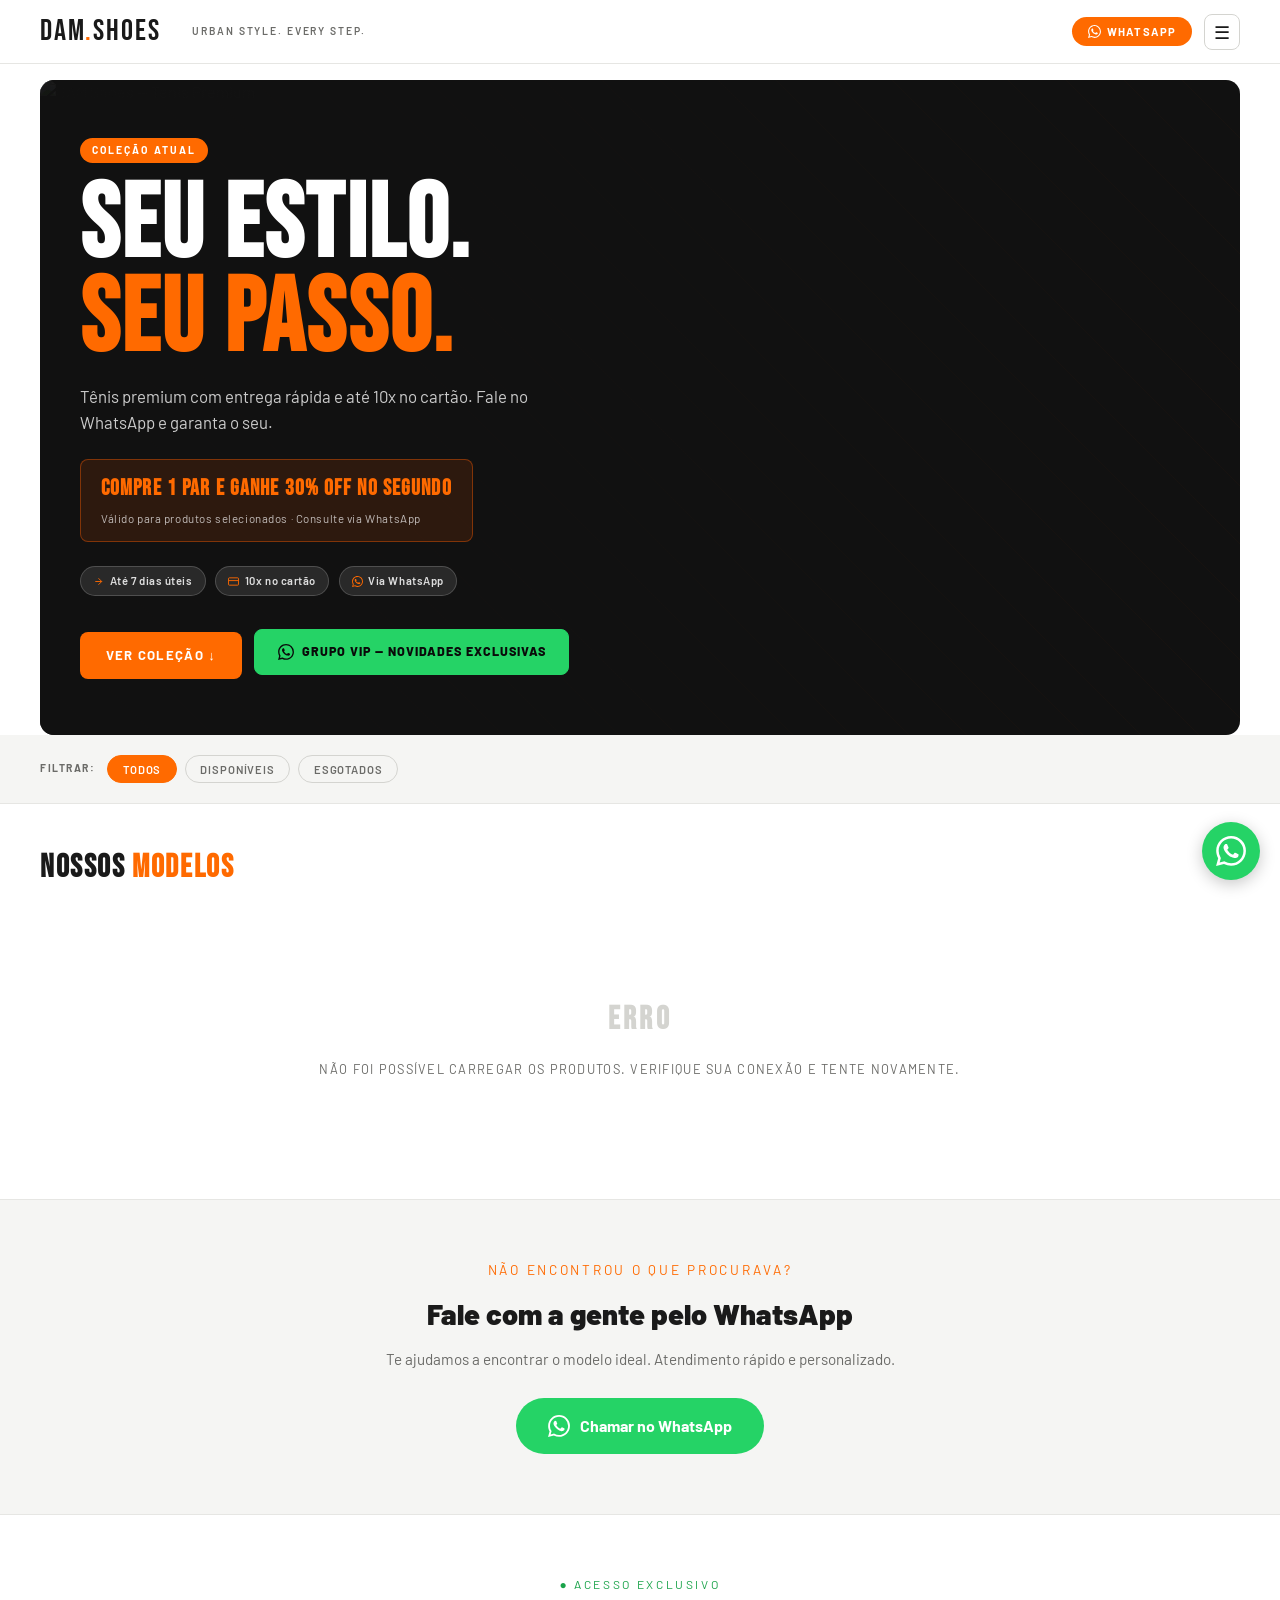
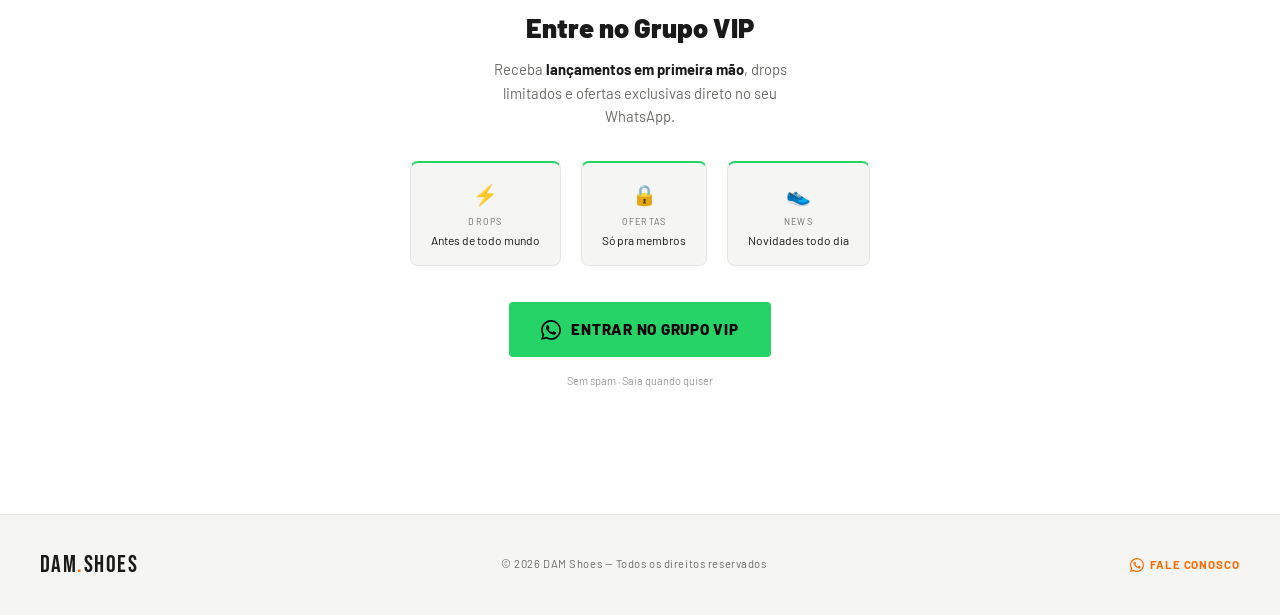
==== index.html @ bf889323 "Add files via upload" ====
<!DOCTYPE html>
<html lang="pt-BR">
<head>
  <meta charset="UTF-8" />
  <meta name="viewport" content="width=device-width, initial-scale=1.0" />
  <title>DAM Shoes — Urban Style. Every Step.</title>
  <meta name="description" content="DAM Shoes — Catálogo de tênis premium e casual. Urban Style. Every Step." />
  <meta property="og:type"         content="website" />
  <meta property="og:site_name"    content="DAM Shoes" />
  <meta property="og:title"        content="DAM Shoes — Urban Style. Every Step." />
  <meta property="og:description"  content="Tênis premium e casual. Compre pelo WhatsApp. Até 10x no cartão. Entrega em até 7 dias úteis." />
  <meta property="og:image"        content="https://bblnkvvygaofgqmpdbvf.supabase.co/storage/v1/object/public/dam-shoes-assets/og-cover.png" />
  <meta property="og:image:width"  content="1200" />
  <meta property="og:image:height" content="630" />
  <meta property="og:url"          content="https://dam-shoes.netlify.app" />
  <meta name="twitter:card"        content="summary_large_image" />
  <meta name="twitter:title"       content="DAM Shoes — Urban Style. Every Step." />
  <meta name="twitter:description" content="Tênis premium e casual. Compre pelo WhatsApp." />
  <meta name="twitter:image"       content="https://bblnkvvygaofgqmpdbvf.supabase.co/storage/v1/object/public/dam-shoes-assets/og-cover.png" />
  <link rel="icon" type="image/png" href="favicon.png" />
  <link rel="preconnect" href="https://fonts.googleapis.com" />
  <link rel="preconnect" href="https://fonts.gstatic.com" crossorigin />
  <link href="https://fonts.googleapis.com/css2?family=Bebas+Neue&family=Barlow:wght@400;500;600;700&display=swap" rel="stylesheet" />
  <script src="https://cdn.jsdelivr.net/npm/@supabase/supabase-js@2"></script>
  <link rel="stylesheet" href="style.css" />
  <link rel="stylesheet" href="destaques.css" />
</head>
<body>

<header id="header">
  <div class="logo">DAM<span class="dot">.</span>SHOES</div>
  <span class="header-tagline">Urban Style. Every Step.</span>
  <div class="header-actions">
    <button id="btn-wa-header" class="btn-whatsapp-header" aria-label="Falar no WhatsApp">
      <svg viewBox="0 0 24 24" fill="currentColor" aria-hidden="true"><path d="M17.472 14.382c-.297-.149-1.758-.867-2.03-.967-.273-.099-.471-.148-.67.15-.197.297-.767.966-.94 1.164-.173.199-.347.223-.644.075-.297-.15-1.255-.463-2.39-1.475-.883-.788-1.48-1.761-1.653-2.059-.173-.297-.018-.458.13-.606.134-.133.298-.347.446-.52.149-.174.198-.298.298-.497.099-.198.05-.371-.025-.52-.075-.149-.669-1.612-.916-2.207-.242-.579-.487-.5-.669-.51-.173-.008-.371-.01-.57-.01-.198 0-.52.074-.792.372-.272.297-1.04 1.016-1.04 2.479 0 1.462 1.065 2.875 1.213 3.074.149.198 2.096 3.2 5.077 4.487.709.306 1.262.489 1.694.625.712.227 1.36.195 1.871.118.571-.085 1.758-.719 2.006-1.413.248-.694.248-1.289.173-1.413-.074-.124-.272-.198-.57-.347m-5.421 7.403h-.004a9.87 9.87 0 01-5.031-1.378l-.361-.214-3.741.982.998-3.648-.235-.374a9.86 9.86 0 01-1.51-5.26c.001-5.45 4.436-9.884 9.888-9.884 2.64 0 5.122 1.03 6.988 2.898a9.825 9.825 0 012.893 6.994c-.003 5.45-4.437 9.884-9.885 9.884m8.413-18.297A11.815 11.815 0 0012.05 0C5.495 0 .16 5.335.157 11.892c0 2.096.547 4.142 1.588 5.945L.057 24l6.305-1.654a11.882 11.882 0 005.683 1.448h.005c6.554 0 11.89-5.335 11.893-11.893a11.821 11.821 0 00-3.48-8.413z"/></svg>
      WhatsApp
    </button>
    <button id="btn-menu" class="btn-menu-header" aria-label="Abrir menu">&#9776;</button>
  </div>
</header>

<section id="hero">
  <div class="hero-pattern"></div>
  <img class="hero-img" src="https://images.unsplash.com/photo-1600269452121-4f2416e55c28?w=1400&q=80" alt="DAM Shoes — Tênis Premium" loading="eager" />
  <div class="hero-bg"></div>
  <div class="hero-content">
    <span class="hero-badge">Coleção Atual</span>
    <h1 class="hero-title" id="hero-title">Seu estilo.<br><span class="highlight">Seu passo.</span></h1>
    <p class="hero-subtitle" id="hero-subtitle">Tênis premium com entrega rápida e até 10x no cartão. Fale no WhatsApp e garanta o seu.</p>
    <div class="hero-promo"><strong>COMPRE 1 PAR E GANHE 30% OFF NO SEGUNDO</strong><span>Válido para produtos selecionados · Consulte via WhatsApp</span></div>
    <div class="hero-benefits">
      <span class="benefit-chip"><svg viewBox="0 0 24 24" fill="none" stroke="currentColor" stroke-width="2" aria-hidden="true"><path d="M5 12h14M12 5l7 7-7 7"/></svg>Até 7 dias úteis</span>
      <span class="benefit-chip"><svg viewBox="0 0 24 24" fill="none" stroke="currentColor" stroke-width="2" aria-hidden="true"><rect x="1" y="4" width="22" height="16" rx="2"/><line x1="1" y1="10" x2="23" y2="10"/></svg>10x no cartão</span>
      <span class="benefit-chip"><svg viewBox="0 0 24 24" fill="currentColor" aria-hidden="true"><path d="M17.472 14.382c-.297-.149-1.758-.867-2.03-.967-.273-.099-.471-.148-.67.15-.197.297-.767.966-.94 1.164-.173.199-.347.223-.644.075-.297-.15-1.255-.463-2.39-1.475-.883-.788-1.48-1.761-1.653-2.059-.173-.297-.018-.458.13-.606.134-.133.298-.347.446-.52.149-.174.198-.298.298-.497.099-.198.05-.371-.025-.52-.075-.149-.669-1.612-.916-2.207-.242-.579-.487-.5-.669-.51-.173-.008-.371-.01-.57-.01-.198 0-.52.074-.792.372-.272.297-1.04 1.016-1.04 2.479 0 1.462 1.065 2.875 1.213 3.074.149.198 2.096 3.2 5.077 4.487.709.306 1.262.489 1.694.625.712.227 1.36.195 1.871.118.571-.085 1.758-.719 2.006-1.413.248-.694.248-1.289.173-1.413-.074-.124-.272-.198-.57-.347m-5.421 7.403h-.004a9.87 9.87 0 01-5.031-1.378l-.361-.214-3.741.982.998-3.648-.235-.374a9.86 9.86 0 01-1.51-5.26c.001-5.45 4.436-9.884 9.888-9.884 2.64 0 5.122 1.03 6.988 2.898a9.825 9.825 0 012.893 6.994c-.003 5.45-4.437 9.884-9.885 9.884m8.413-18.297A11.815 11.815 0 0012.05 0C5.495 0 .16 5.335.157 11.892c0 2.096.547 4.142 1.588 5.945L.057 24l6.305-1.654a11.882 11.882 0 005.683 1.448h.005c6.554 0 11.89-5.335 11.893-11.893a11.821 11.821 0 00-3.48-8.413z"/></svg>Via WhatsApp</span>
    </div>
    <a href="#catalog" class="hero-cta-main">Ver coleção ↓</a>
    <a href="https://chat.whatsapp.com/LXa5amw4R86Fpl6nfwL37J?mode=gi_t" target="_blank" rel="noopener" class="hero-cta-vip">
      <svg width="16" height="16" viewBox="0 0 24 24" fill="currentColor" aria-hidden="true"><path d="M17.472 14.382c-.297-.149-1.758-.867-2.03-.967-.273-.099-.471-.148-.67.15-.197.297-.767.966-.94 1.164-.173.199-.347.223-.644.075-.297-.15-1.255-.463-2.39-1.475-.883-.788-1.48-1.761-1.653-2.059-.173-.297-.018-.458.13-.606.134-.133.298-.347.446-.52.149-.174.198-.298.298-.497.099-.198.05-.371-.025-.52-.075-.149-.669-1.612-.916-2.207-.242-.579-.487-.5-.669-.51-.173-.008-.371-.01-.57-.01-.198 0-.52.074-.792.372-.272.297-1.04 1.016-1.04 2.479 0 1.462 1.065 2.875 1.213 3.074.149.198 2.096 3.2 5.077 4.487.709.306 1.262.489 1.694.625.712.227 1.36.195 1.871.118.571-.085 1.758-.719 2.006-1.413.248-.694.248-1.289.173-1.413-.074-.124-.272-.198-.57-.347m-5.421 7.403h-.004a9.87 9.87 0 01-5.031-1.378l-.361-.214-3.741.982.998-3.648-.235-.374a9.86 9.86 0 01-1.51-5.26c.001-5.45 4.436-9.884 9.888-9.884 2.64 0 5.122 1.03 6.988 2.898a9.825 9.825 0 012.893 6.994c-.003 5.45-4.437 9.884-9.885 9.884m8.413-18.297A11.815 11.815 0 0012.05 0C5.495 0 .16 5.335.157 11.892c0 2.096.547 4.142 1.588 5.945L.057 24l6.305-1.654a11.882 11.882 0 005.683 1.448h.005c6.554 0 11.89-5.335 11.893-11.893a11.821 11.821 0 00-3.48-8.413z"/></svg>
      Grupo VIP — Novidades Exclusivas
    </a>
  </div>
</section>

<section id="destaques" style="display:none">
  <div class="destaques-head">
    <span class="destaques-eyebrow">● Selecionados da semana</span>
    <h2 class="destaques-title">Em <span>Destaque</span></h2>
  </div>
  <div class="destaques-track-wrap">
    <div class="destaques-track" id="destaques-track"></div>
  </div>
</section>

<div id="filters">
  <span class="filter-label">Filtrar:</span>
  <button class="filter-btn active" data-filter="all">Todos</button>
  <button class="filter-btn" data-filter="available">Disponíveis</button>
  <button class="filter-btn" data-filter="esgotado">Esgotados</button>
</div>

<section id="catalog">
  <div class="section-header">
    <h2 class="section-title">Nossos <span>Modelos</span></h2>
    <span id="products-count"></span>
  </div>
  <div id="products-grid"></div>
</section>

<section style="background:#f5f5f3;padding:60px 20px;text-align:center;border-top:1px solid #e6e6e3;">
  <p style="font-size:.85rem;letter-spacing:.2em;text-transform:uppercase;color:#FF6A00;margin-bottom:12px;">NÃO ENCONTROU O QUE PROCURAVA?</p>
  <h2 style="font-size:1.8rem;font-weight:900;color:#1a1a1a;margin-bottom:12px;">Fale com a gente pelo WhatsApp</h2>
  <p style="font-size:.95rem;color:#6b6b68;margin-bottom:28px;">Te ajudamos a encontrar o modelo ideal. Atendimento rápido e personalizado.</p>
  <a href="https://wa.me/5584994746936?text=Ol%C3%A1!%20N%C3%A3o%20encontrei%20o%20modelo%20que%20procurava%20no%20site.%20Pode%20me%20ajudar%3F" target="_blank" rel="noopener" style="display:inline-flex;align-items:center;gap:10px;background:#25D366;color:#fff;font-weight:700;font-size:1rem;padding:16px 32px;border-radius:50px;text-decoration:none;">
    <svg width="22" height="22" viewBox="0 0 24 24" fill="currentColor" aria-hidden="true"><path d="M17.472 14.382c-.297-.149-1.758-.867-2.03-.967-.273-.099-.471-.148-.67.15-.197.297-.767.966-.94 1.164-.173.199-.347.223-.644.075-.297-.15-1.255-.463-2.39-1.475-.883-.788-1.48-1.761-1.653-2.059-.173-.297-.018-.458.13-.606.134-.133.298-.347.446-.52.149-.174.198-.298.298-.497.099-.198.05-.371-.025-.52-.075-.149-.669-1.612-.916-2.207-.242-.579-.487-.5-.669-.51-.173-.008-.371-.01-.57-.01-.198 0-.52.074-.792.372-.272.297-1.04 1.016-1.04 2.479 0 1.462 1.065 2.875 1.213 3.074.149.198 2.096 3.2 5.077 4.487.709.306 1.262.489 1.694.625.712.227 1.36.195 1.871.118.571-.085 1.758-.719 2.006-1.413.248-.694.248-1.289.173-1.413-.074-.124-.272-.198-.57-.347m-5.421 7.403h-.004a9.87 9.87 0 01-5.031-1.378l-.361-.214-3.741.982.998-3.648-.235-.374a9.86 9.86 0 01-1.51-5.26c.001-5.45 4.436-9.884 9.888-9.884 2.64 0 5.122 1.03 6.988 2.898a9.825 9.825 0 012.893 6.994c-.003 5.45-4.437 9.884-9.885 9.884m8.413-18.297A11.815 11.815 0 0012.05 0C5.495 0 .16 5.335.157 11.892c0 2.096.547 4.142 1.588 5.945L.057 24l6.305-1.654a11.882 11.882 0 005.683 1.448h.005c6.554 0 11.89-5.335 11.893-11.893a11.821 11.821 0 00-3.48-8.413z"/></svg>
    Chamar no WhatsApp
  </a>
</section>

<section style="background:#fff;padding:60px 20px;text-align:center;border-top:1px solid #e6e6e3;">
  <p style="font-size:.75rem;letter-spacing:.22em;text-transform:uppercase;color:#1aa34a;margin-bottom:14px;">● ACESSO EXCLUSIVO</p>
  <h2 style="font-size:1.7rem;font-weight:900;color:#1a1a1a;margin-bottom:10px;">Entre no Grupo VIP</h2>
  <p style="font-size:.92rem;color:#6b6b68;margin-bottom:32px;max-width:340px;margin-left:auto;margin-right:auto;line-height:1.6;">Receba <strong style="color:#1a1a1a;">lançamentos em primeira mão</strong>, drops limitados e ofertas exclusivas direto no seu WhatsApp.</p>
  <div style="display:flex;justify-content:center;gap:20px;flex-wrap:wrap;margin-bottom:36px;">
    <div style="background:#f5f5f3;border:1px solid #e6e6e3;padding:16px 20px;min-width:110px;border-top:2px solid #25D366;border-radius:8px;"><div style="font-size:20px;margin-bottom:6px;">⚡</div><div style="font-size:9px;letter-spacing:.14em;text-transform:uppercase;color:#6b6b68;margin-bottom:3px;">Drops</div><div style="font-size:12px;color:#1a1a1a;">Antes de todo mundo</div></div>
    <div style="background:#f5f5f3;border:1px solid #e6e6e3;padding:16px 20px;min-width:110px;border-top:2px solid #25D366;border-radius:8px;"><div style="font-size:20px;margin-bottom:6px;">🔒</div><div style="font-size:9px;letter-spacing:.14em;text-transform:uppercase;color:#6b6b68;margin-bottom:3px;">Ofertas</div><div style="font-size:12px;color:#1a1a1a;">Só pra membros</div></div>
    <div style="background:#f5f5f3;border:1px solid #e6e6e3;padding:16px 20px;min-width:110px;border-top:2px solid #25D366;border-radius:8px;"><div style="font-size:20px;margin-bottom:6px;">👟</div><div style="font-size:9px;letter-spacing:.14em;text-transform:uppercase;color:#6b6b68;margin-bottom:3px;">News</div><div style="font-size:12px;color:#1a1a1a;">Novidades todo dia</div></div>
  </div>
  <a href="https://chat.whatsapp.com/LXa5amw4R86Fpl6nfwL37J?mode=gi_t" target="_blank" rel="noopener" style="display:inline-flex;align-items:center;gap:10px;background:#25D366;color:#000;font-weight:800;font-size:.95rem;padding:16px 32px;border-radius:4px;text-decoration:none;letter-spacing:.05em;text-transform:uppercase;">
    <svg width="20" height="20" viewBox="0 0 24 24" fill="currentColor" aria-hidden="true"><path d="M17.472 14.382c-.297-.149-1.758-.867-2.03-.967-.273-.099-.471-.148-.67.15-.197.297-.767.966-.94 1.164-.173.199-.347.223-.644.075-.297-.15-1.255-.463-2.39-1.475-.883-.788-1.48-1.761-1.653-2.059-.173-.297-.018-.458.13-.606.134-.133.298-.347.446-.52.149-.174.198-.298.298-.497.099-.198.05-.371-.025-.52-.075-.149-.669-1.612-.916-2.207-.242-.579-.487-.5-.669-.51-.173-.008-.371-.01-.57-.01-.198 0-.52.074-.792.372-.272.297-1.04 1.016-1.04 2.479 0 1.462 1.065 2.875 1.213 3.074.149.198 2.096 3.2 5.077 4.487.709.306 1.262.489 1.694.625.712.227 1.36.195 1.871.118.571-.085 1.758-.719 2.006-1.413.248-.694.248-1.289.173-1.413-.074-.124-.272-.198-.57-.347m-5.421 7.403h-.004a9.87 9.87 0 01-5.031-1.378l-.361-.214-3.741.982.998-3.648-.235-.374a9.86 9.86 0 01-1.51-5.26c.001-5.45 4.436-9.884 9.888-9.884 2.64 0 5.122 1.03 6.988 2.898a9.825 9.825 0 012.893 6.994c-.003 5.45-4.437 9.884-9.885 9.884m8.413-18.297A11.815 11.815 0 0012.05 0C5.495 0 .16 5.335.157 11.892c0 2.096.547 4.142 1.588 5.945L.057 24l6.305-1.654a11.882 11.882 0 005.683 1.448h.005c6.554 0 11.89-5.335 11.893-11.893a11.821 11.821 0 00-3.48-8.413z"/></svg>
    Entrar no Grupo VIP
  </a>
  <p style="margin-top:16px;font-size:11px;color:#9b9b98;">Sem spam · Saia quando quiser</p>
</section>

<footer id="footer">
  <div class="footer-inner">
    <div class="footer-logo">DAM<span class="dot">.</span>SHOES</div>
    <p class="footer-copy">© <span id="footer-year"></span> DAM Shoes — Todos os direitos reservados</p>
    <a class="footer-wa" href="https://wa.me/5584994746936" target="_blank" rel="noopener">
      <svg viewBox="0 0 24 24" fill="currentColor" width="14" height="14" aria-hidden="true"><path d="M17.472 14.382c-.297-.149-1.758-.867-2.03-.967-.273-.099-.471-.148-.67.15-.197.297-.767.966-.94 1.164-.173.199-.347.223-.644.075-.297-.15-1.255-.463-2.39-1.475-.883-.788-1.48-1.761-1.653-2.059-.173-.297-.018-.458.13-.606.134-.133.298-.347.446-.52.149-.174.198-.298.298-.497.099-.198.05-.371-.025-.52-.075-.149-.669-1.612-.916-2.207-.242-.579-.487-.5-.669-.51-.173-.008-.371-.01-.57-.01-.198 0-.52.074-.792.372-.272.297-1.04 1.016-1.04 2.479 0 1.462 1.065 2.875 1.213 3.074.149.198 2.096 3.2 5.077 4.487.709.306 1.262.489 1.694.625.712.227 1.36.195 1.871.118.571-.085 1.758-.719 2.006-1.413.248-.694.248-1.289.173-1.413-.074-.124-.272-.198-.57-.347m-5.421 7.403h-.004a9.87 9.87 0 01-5.031-1.378l-.361-.214-3.741.982.998-3.648-.235-.374a9.86 9.86 0 01-1.51-5.26c.001-5.45 4.436-9.884 9.888-9.884 2.64 0 5.122 1.03 6.988 2.898a9.825 9.825 0 012.893 6.994c-.003 5.45-4.437 9.884-9.885 9.884m8.413-18.297A11.815 11.815 0 0012.05 0C5.495 0 .16 5.335.157 11.892c0 2.096.547 4.142 1.588 5.945L.057 24l6.305-1.654a11.882 11.882 0 005.683 1.448h.005c6.554 0 11.89-5.335 11.893-11.893a11.821 11.821 0 00-3.48-8.413z"/></svg>
      Fale conosco
    </a>
  </div>
</footer>

<a id="wa-float" href="https://wa.me/5584994746936?text=Ol%C3%A1!%20Vi%20o%20site%20da%20DAM%20Shoes%20e%20quero%20saber%20mais." target="_blank" rel="noopener" aria-label="Falar no WhatsApp">
  <svg viewBox="0 0 24 24" fill="currentColor" aria-hidden="true"><path d="M17.472 14.382c-.297-.149-1.758-.867-2.03-.967-.273-.099-.471-.148-.67.15-.197.297-.767.966-.94 1.164-.173.199-.347.223-.644.075-.297-.15-1.255-.463-2.39-1.475-.883-.788-1.48-1.761-1.653-2.059-.173-.297-.018-.458.13-.606.134-.133.298-.347.446-.52.149-.174.198-.298.298-.497.099-.198.05-.371-.025-.52-.075-.149-.669-1.612-.916-2.207-.242-.579-.487-.5-.669-.51-.173-.008-.371-.01-.57-.01-.198 0-.52.074-.792.372-.272.297-1.04 1.016-1.04 2.479 0 1.462 1.065 2.875 1.213 3.074.149.198 2.096 3.2 5.077 4.487.709.306 1.262.489 1.694.625.712.227 1.36.195 1.871.118.571-.085 1.758-.719 2.006-1.413.248-.694.248-1.289.173-1.413-.074-.124-.272-.198-.57-.347m-5.421 7.403h-.004a9.87 9.87 0 01-5.031-1.378l-.361-.214-3.741.982.998-3.648-.235-.374a9.86 9.86 0 01-1.51-5.26c.001-5.45 4.436-9.884 9.888-9.884 2.64 0 5.122 1.03 6.988 2.898a9.825 9.825 0 012.893 6.994c-.003 5.45-4.437 9.884-9.885 9.884m8.413-18.297A11.815 11.815 0 0012.05 0C5.495 0 .16 5.335.157 11.892c0 2.096.547 4.142 1.588 5.945L.057 24l6.305-1.654a11.882 11.882 0 005.683 1.448h.005c6.554 0 11.89-5.335 11.893-11.893a11.821 11.821 0 00-3.48-8.413z"/></svg>
</a>

<div id="side-menu-overlay" class="side-overlay">
  <div id="side-menu" class="side-menu" role="dialog" aria-modal="true" aria-label="Menu de navegação">
    <div class="side-menu-header">
      <div class="logo">DAM<span class="dot">.</span>SHOES</div>
      <button id="close-side-menu" class="modal-close" aria-label="Fechar menu">✕</button>
    </div>
    <div class="side-section"><p class="side-section-label">Urban Style. Every Step.</p></div>
    <div class="side-divider"></div>
    <div class="side-section">
      <p class="side-section-title">Navegação</p>
      <a class="side-link" href="#hero" onclick="closeSideMenu()"><svg viewBox="0 0 24 24" fill="none" stroke="currentColor" stroke-width="2" aria-hidden="true"><path d="M3 9l9-7 9 7v11a2 2 0 01-2 2H5a2 2 0 01-2-2z"/></svg>Início</a>
      <a class="side-link" href="#catalog" onclick="closeSideMenu()"><svg viewBox="0 0 24 24" fill="none" stroke="currentColor" stroke-width="2" aria-hidden="true"><rect x="3" y="3" width="7" height="7"/><rect x="14" y="3" width="7" height="7"/><rect x="3" y="14" width="7" height="7"/><rect x="14" y="14" width="7" height="7"/></svg>Catálogo</a>
    </div>
    <div class="side-divider"></div>
    <div class="side-section">
      <p class="side-section-title">Filtrar por Marca</p>
      <div id="side-brands" class="side-brands"><button class="side-brand-btn active" data-filter="all" onclick="sideFilter('all',this)"><span class="side-brand-icon">👟</span> Todos</button></div>
    </div>
    <div class="side-divider"></div>
    <div class="side-section">
      <p class="side-section-title">Atendimento</p>
      <a class="side-link side-link-wa" href="https://wa.me/5584994746936" target="_blank" rel="noopener">
        <svg viewBox="0 0 24 24" fill="currentColor" aria-hidden="true"><path d="M17.472 14.382c-.297-.149-1.758-.867-2.03-.967-.273-.099-.471-.148-.67.15-.197.297-.767.966-.94 1.164-.173.199-.347.223-.644.075-.297-.15-1.255-.463-2.39-1.475-.883-.788-1.48-1.761-1.653-2.059-.173-.297-.018-.458.13-.606.134-.133.298-.347.446-.52.149-.174.198-.298.298-.497.099-.198.05-.371-.025-.52-.075-.149-.669-1.612-.916-2.207-.242-.579-.487-.5-.669-.51-.173-.008-.371-.01-.57-.01-.198 0-.52.074-.792.372-.272.297-1.04 1.016-1.04 2.479 0 1.462 1.065 2.875 1.213 3.074.149.198 2.096 3.2 5.077 4.487.709.306 1.262.489 1.694.625.712.227 1.36.195 1.871.118.571-.085 1.758-.719 2.006-1.413.248-.694.248-1.289.173-1.413-.074-.124-.272-.198-.57-.347m-5.421 7.403h-.004a9.87 9.87 0 01-5.031-1.378l-.361-.214-3.741.982.998-3.648-.235-.374a9.86 9.86 0 01-1.51-5.26c.001-5.45 4.436-9.884 9.888-9.884 2.64 0 5.122 1.03 6.988 2.898a9.825 9.825 0 012.893 6.994c-.003 5.45-4.437 9.884-9.885 9.884m8.413-18.297A11.815 11.815 0 0012.05 0C5.495 0 .16 5.335.157 11.892c0 2.096.547 4.142 1.588 5.945L.057 24l6.305-1.654a11.882 11.882 0 005.683 1.448h.005c6.554 0 11.89-5.335 11.893-11.893a11.821 11.821 0 00-3.48-8.413z"/></svg>
        Comprar pelo WhatsApp
      </a>
    </div>
    <div class="side-promo"><strong>🔥 COMPRE 1 PAR</strong><span>E GANHE 30% OFF NO SEGUNDO</span></div>
  </div>
</div>

<div class="overlay" id="admin-overlay">
  <div class="modal modal-wide" role="dialog" aria-modal="true" aria-label="Painel administrativo">
    <button class="modal-close" id="close-admin" aria-label="Fechar painel admin">✕</button>
    <div id="login-section">
      <h2 class="modal-title">Acesso <span>Admin</span></h2>
      <div class="form-row"><label for="input-password">Senha de Administrador</label><input type="password" id="input-password" placeholder="Digite a senha..." /></div>
      <div id="msg-login" class="msg"></div>
      <button class="btn-primary" id="btn-login">Entrar</button>
    </div>
    <div id="admin-panel" style="display:none">
      <h2 class="modal-title">Painel <span>Admin</span></h2>
      <div class="tabs">
        <button class="tab-btn active" data-tab="add">Novo Produto</button>
        <button class="tab-btn" data-tab="list">Gerenciar</button>
        <button class="tab-btn" data-tab="settings">Config</button>
      </div>
      <div id="tab-add">
        <div class="form-cols">
          <div class="form-row"><label for="add-name">Nome do produto *</label><input type="text" id="add-name" placeholder="Ex: Air Max Urbano" /></div>
          <div class="form-row"><label for="add-brand">Marca</label><input type="text" id="add-brand" placeholder="Nike, Adidas..." /></div>
        </div>
        <div class="form-row" style="margin-top:.85rem"><label for="add-ref">Referência</label><input type="text" id="add-ref" placeholder="Ex: AM-001" /></div>
        <div class="form-cols" style="margin-top:.85rem">
          <div class="form-row"><label for="add-price">Preço de venda (R$) *</label><input type="number" id="add-price" placeholder="299.90" step="0.01" min="0" /></div>
          <div class="form-row"><label for="add-price-old">Preço antigo (R$)</label><input type="number" id="add-price-old" placeholder="399.90" step="0.01" min="0" /></div>
        </div>
        <div class="form-row" style="margin-top:.85rem"><label for="add-cost">Custo interno (R$) <span style="color:var(--grey);font-weight:400">— não aparece no site</span></label><input type="number" id="add-cost" placeholder="180.00" step="0.01" min="0" /></div>
        <div class="margin-box" id="margin-calc">
          <div class="margin-item"><label>Lucro</label><span class="margin-value" id="margin-lucro">R$ 0,00</span></div>
          <div class="margin-item"><label>Margem</label><span class="margin-value" id="margin-pct">0.0%</span></div>
          <div class="margin-item"><label>Custo vs Venda</label><span class="margin-value" id="margin-status" style="font-size:.75rem;color:var(--grey)">—</span></div>
        </div>
        <div class="form-row" style="margin-top:.85rem"><label for="add-sizes">Numeração disponível (separe por vírgula)</label><input type="text" id="add-sizes" placeholder="37, 38, 39, 40, 41, 42, 43" /></div>
        <div class="form-row" style="margin-top:.85rem"><label>Fotos do produto (máx. 3)</label><p class="form-hint">Toque em + para escolher fotos da galeria ou tirar uma foto.</p><div class="photo-uploader" id="add-photo-uploader"></div></div>
        <div class="form-row" style="margin-top:.85rem"><label for="add-desc">Descrição (opcional)</label><textarea id="add-desc" placeholder="Detalhes do produto..."></textarea></div>
        <div class="form-row" style="margin-top:.85rem"><label for="add-status">Status</label><select id="add-status"><option value="available">Disponível</option><option value="esgotado">Esgotado</option></select></div>
        <div class="destaque-toggle">
          <input type="checkbox" id="add-destaque" />
          <label for="add-destaque">Mostrar na vitrine "Em Destaque"<small>O produto passa na esteira no topo do site</small></label>
        </div>
        <div id="msg-add" class="msg"></div>
        <button class="btn-primary" id="btn-add-product">Salvar Produto</button>
      </div>
      <div id="tab-list" style="display:none"><div class="admin-list" id="admin-list"><p style="color:var(--grey);font-size:.8rem;text-align:center;padding:1rem">Carregando...</p></div></div>
      <div id="tab-settings" style="display:none">
        <div class="form-row"><label>Foto do Banner Principal (URL)</label><input type="text" id="cfg-hero-img" placeholder="https://..." /><p class="form-hint">Cole a URL de uma foto de tênis. Troque conforme a campanha.</p></div>
        <div class="form-row" style="margin-top:.85rem"><label>Título do Banner (headline)</label><input type="text" id="cfg-hero-title" placeholder="Seu estilo. Seu passo." /><p class="form-hint">Use | para quebrar a linha. Ex: Seu estilo.|Seu passo.</p></div>
        <div class="form-row" style="margin-top:.85rem"><label>Subtítulo do Banner</label><input type="text" id="cfg-hero-subtitle" placeholder="Tênis premium com entrega rápida..." /></div>
        <div class="form-row" style="margin-top:.85rem"><label>Texto da Promoção</label><input type="text" id="cfg-promo" placeholder="COMPRE 1 PAR E GANHE 30% OFF NO SEGUNDO" /></div>
        <div class="form-row" style="margin-top:.85rem"><label>WhatsApp (com DDI+DDD)</label><input type="text" id="cfg-whatsapp" placeholder="5584994746936" /></div>
        <div class="form-cols" style="margin-top:.85rem">
          <div class="form-row"><label>Prazo de Entrega</label><input type="text" id="cfg-prazo" placeholder="7 dias úteis" /></div>
          <div class="form-row"><label>Parcelas</label><input type="number" id="cfg-parcelas" placeholder="10" min="1" max="24" /></div>
        </div>
        <div class="form-row" style="margin-top:.85rem"><label>Taxa do Cartão (%)</label><input type="number" id="cfg-taxa" placeholder="2.99" step="0.01" min="0" /></div>
        <div id="msg-settings" class="msg"></div>
        <button class="btn-primary" id="btn-save-settings">Salvar Configurações</button>
      </div>
      <div class="divider"></div>
      <button class="btn-secondary" id="btn-logout" style="width:100%">Sair do Admin</button>
    </div>
  </div>
</div>

<div class="overlay" id="edit-overlay">
  <div class="modal modal-wide" role="dialog" aria-modal="true" aria-label="Editar produto">
    <button class="modal-close" id="close-edit" aria-label="Fechar edição">✕</button>
    <h2 class="modal-title">Editar <span>Produto</span></h2>
    <div class="form-cols">
      <div class="form-row"><label>Nome *</label><input type="text" id="edit-name" /></div>
      <div class="form-row"><label>Marca</label><input type="text" id="edit-brand" /></div>
    </div>
    <div class="form-row" style="margin-top:.85rem"><label>Referência</label><input type="text" id="edit-ref" /></div>
    <div class="form-cols" style="margin-top:.85rem">
      <div class="form-row"><label>Preço de venda (R$) *</label><input type="number" id="edit-price" step="0.01" min="0" /></div>
      <div class="form-row"><label>Preço antigo (R$)</label><input type="number" id="edit-price-old" step="0.01" min="0" /></div>
    </div>
    <div class="form-row" style="margin-top:.85rem"><label>Custo interno (R$)</label><input type="number" id="edit-cost" step="0.01" min="0" /></div>
    <div class="margin-box">
      <div class="margin-item"><label>Lucro</label><span class="margin-value" id="edit-margin-lucro">R$ 0,00</span></div>
      <div class="margin-item"><label>Margem</label><span class="margin-value" id="edit-margin-pct">0.0%</span></div>
      <div class="margin-item"><label>Status</label><span class="margin-value" id="edit-margin-status" style="font-size:.75rem;color:var(--grey)">—</span></div>
    </div>
    <div class="form-row" style="margin-top:.85rem"><label>Numeração (separe por vírgula)</label><input type="text" id="edit-sizes" /></div>
    <div class="form-row" style="margin-top:.85rem"><label>Fotos do produto (máx. 3)</label><p class="form-hint">Toque em + para adicionar ou substituir fotos.</p><div class="photo-uploader" id="edit-photo-uploader"></div></div>
    <div class="form-row" style="margin-top:.85rem"><label>Descrição</label><textarea id="edit-desc"></textarea></div>
    <div class="form-row" style="margin-top:.85rem"><label>Status</label><select id="edit-status"><option value="available">Disponível</option><option value="esgotado">Esgotado</option></select></div>
    <div class="destaque-toggle">
      <input type="checkbox" id="edit-destaque" />
      <label for="edit-destaque">Mostrar na vitrine "Em Destaque"<small>O produto passa na esteira no topo do site</small></label>
    </div>
    <div id="msg-edit" class="msg"></div>
    <button class="btn-primary" id="btn-save-edit">Salvar Alterações</button>
  </div>
</div>

<div class="overlay" id="product-overlay">
  <div class="modal modal-product" role="dialog" aria-modal="true" aria-label="Detalhes do produto">
    <button class="modal-close" id="close-product" aria-label="Fechar produto">✕</button>
    <div class="product-gallery">
      <div class="gallery-main">
        <img id="gallery-main-img" src="" alt="" />
        <button class="gallery-arrow left" id="gallery-prev" aria-label="Foto anterior">&#8249;</button>
        <button class="gallery-arrow right" id="gallery-next" aria-label="Próxima foto">&#8250;</button>
        <div class="gallery-counter" id="gallery-counter"></div>
      </div>
      <div class="gallery-thumbs" id="gallery-thumbs"></div>
    </div>
    <div class="product-detail">
      <div class="product-detail-brand" id="detail-brand"></div>
      <h2 class="product-detail-name" id="detail-name"></h2>
      <div class="product-detail-ref" id="detail-ref"></div>
      <div class="product-detail-prices">
        <span class="detail-price-old" id="detail-price-old"></span>
        <span class="detail-price-new" id="detail-price-new"></span>
      </div>
      <div class="detail-parcela" id="detail-parcela" style="display:none"></div>
      <div class="product-detail-desc" id="detail-desc"></div>
      <div class="product-detail-sizes-wrap">
        <p class="detail-label">Numerações disponíveis</p>
        <div class="product-detail-sizes" id="detail-sizes"></div>
      </div>
      <div class="product-detail-status" id="detail-status"></div>
      <a class="btn-buy-detail" id="detail-wa-btn" href="#" target="_blank" rel="noopener">
        <svg viewBox="0 0 24 24" fill="currentColor" width="18" height="18" aria-hidden="true"><path d="M17.472 14.382c-.297-.149-1.758-.867-2.03-.967-.273-.099-.471-.148-.67.15-.197.297-.767.966-.94 1.164-.173.199-.347.223-.644.075-.297-.15-1.255-.463-2.39-1.475-.883-.788-1.48-1.761-1.653-2.059-.173-.297-.018-.458.13-.606.134-.133.298-.347.446-.52.149-.174.198-.298.298-.497.099-.198.05-.371-.025-.52-.075-.149-.669-1.612-.916-2.207-.242-.579-.487-.5-.669-.51-.173-.008-.371-.01-.57-.01-.198 0-.52.074-.792.372-.272.297-1.04 1.016-1.04 2.479 0 1.462 1.065 2.875 1.213 3.074.149.198 2.096 3.2 5.077 4.487.709.306 1.262.489 1.694.625.712.227 1.36.195 1.871.118.571-.085 1.758-.719 2.006-1.413.248-.694.248-1.289.173-1.413-.074-.124-.272-.198-.57-.347m-5.421 7.403h-.004a9.87 9.87 0 01-5.031-1.378l-.361-.214-3.741.982.998-3.648-.235-.374a9.86 9.86 0 01-1.51-5.26c.001-5.45 4.436-9.884 9.888-9.884 2.64 0 5.122 1.03 6.988 2.898a9.825 9.825 0 012.893 6.994c-.003 5.45-4.437 9.884-9.885 9.884m8.413-18.297A11.815 11.815 0 0012.05 0C5.495 0 .16 5.335.157 11.892c0 2.096.547 4.142 1.588 5.945L.057 24l6.305-1.654a11.882 11.882 0 005.683 1.448h.005c6.554 0 11.89-5.335 11.893-11.893a11.821 11.821 0 00-3.48-8.413z"/></svg>
        Comprar pelo WhatsApp
      </a>
    </div>
  </div>
</div>

<script src="supabase.js"></script>
<script src="app.js"></script>
<script src="destaques.js"></script>

</body>
</html>
---- style.css ----
/* ═══════════════════════════════════════════
   DAM SHOES — style.css
   Premium Urban Sneaker Catalog
═══════════════════════════════════════════ */

/* ── TOKENS ──────────────────────────────── */
:root {
  /* TEMA CLARO — fundo branco com banner escuro */
  --black:    #ffffff;   /* fundo geral */
  --dark:     #f5f5f3;   /* superfícies suaves / seções */
  --card:     #ffffff;   /* fundo dos cards */
  --border:   #e6e6e3;   /* bordas suaves */
  --border2:  #d4d4d0;   /* bordas marcadas */
  --grey:     #6b6b68;   /* texto secundário */
  --mid:      #4a4a47;   /* texto médio */
  --light:    #1a1a1a;   /* texto principal (escuro sobre branco) */
  --white:    #ffffff;
  --hero-dark:#111111;   /* faixa escura do banner */

  --orange:   #ff6a00;
  --orange-h: #ff8126;
  --orange-d: #cc5400;
  --success:  #16a34a;
  --danger:   #dc2626;

  --font-display: 'Bebas Neue', sans-serif;
  --font-body:    'Barlow', sans-serif;

  --radius:   8px;
  --radius-lg:14px;
  --shadow:      0 4px 24px rgba(0,0,0,0.10);
  --shadow-card: 0 2px 14px rgba(0,0,0,0.07);
}

/* ── RESET ───────────────────────────────── */
*, *::before, *::after { box-sizing: border-box; margin: 0; padding: 0; }
html { scroll-behavior: smooth; font-size: 16px; }
body {
  background: var(--black);
  color: var(--light);
  font-family: var(--font-body);
  line-height: 1.5;
  overflow-x: hidden;
  -webkit-font-smoothing: antialiased;
}
img { display: block; max-width: 100%; }
a   { text-decoration: none; color: inherit; }
button { cursor: pointer; font-family: var(--font-body); }
input, select, textarea { font-family: var(--font-body); }

/* ── SCROLLBAR ───────────────────────────── */
::-webkit-scrollbar { width: 6px; }
::-webkit-scrollbar-track { background: var(--dark); }
::-webkit-scrollbar-thumb { background: var(--border2); border-radius: 3px; }
::-webkit-scrollbar-thumb:hover { background: var(--orange); }

/* ══════════════════════════════════════════
   HEADER
══════════════════════════════════════════ */
#header {
  position: sticky;
  top: 0;
  z-index: 500;
  background: rgba(255,255,255,0.96);
  backdrop-filter: blur(16px);
  -webkit-backdrop-filter: blur(16px);
  border-bottom: 1px solid var(--border);
  height: 64px;
  display: flex;
  align-items: center;
  padding: 0 clamp(1rem, 4vw, 2.5rem);
  gap: 2rem;
}

.logo {
  font-family: var(--font-display);
  font-size: 1.9rem;
  letter-spacing: 0.06em;
  color: var(--light);
  flex-shrink: 0;
  line-height: 1;
}
.logo .dot { color: var(--orange); }

.header-tagline {
  font-size: 0.65rem;
  font-weight: 600;
  letter-spacing: 0.18em;
  text-transform: uppercase;
  color: var(--grey);
  flex: 1;
}

.header-actions { display: flex; align-items: center; gap: 0.75rem; flex-shrink: 0; }

.btn-whatsapp-header {
  display: inline-flex;
  align-items: center;
  gap: 0.4rem;
  background: var(--orange);
  color: var(--white);
  font-size: 0.7rem;
  font-weight: 700;
  letter-spacing: 0.1em;
  text-transform: uppercase;
  padding: 0.5rem 1rem;
  border-radius: 100px;
  border: none;
  transition: background 0.2s;
  white-space: nowrap;
}
.btn-whatsapp-header:hover { background: var(--orange-h); }
.btn-whatsapp-header svg { width: 13px; height: 13px; }

.btn-admin-header {
  background: none;
  border: 1px solid var(--border2);
  color: var(--grey);
  font-size: 0.68rem;
  font-weight: 700;
  letter-spacing: 0.1em;
  text-transform: uppercase;
  padding: 0.48rem 0.9rem;
  border-radius: 100px;
  transition: all 0.2s;
}
.btn-admin-header:hover { border-color: var(--orange); color: var(--orange); }

/* ══════════════════════════════════════════
   HERO / BANNER
══════════════════════════════════════════ */
#hero {
  position: relative;
  min-height: clamp(360px, 50vw, 540px);
  display: flex;
  align-items: center;
  overflow: hidden;
  background: var(--hero-dark);
  margin: 1rem clamp(1rem, 4vw, 2.5rem) 0;
  border-radius: var(--radius-lg);
}

.hero-bg {
  position: absolute;
  inset: 0;
  background:
    linear-gradient(100deg, rgba(17,17,17,0.96) 0%, rgba(17,17,17,0.7) 45%, rgba(17,17,17,0.1) 100%);
  z-index: 1;
}

.hero-pattern {
  position: absolute;
  inset: 0;
  background-image:
    repeating-linear-gradient(
      45deg,
      transparent,
      transparent 40px,
      rgba(255,92,0,0.03) 40px,
      rgba(255,92,0,0.03) 41px
    );
  z-index: 0;
}

.hero-img {
  position: absolute;
  inset: 0;
  width: 100%;
  height: 100%;
  object-fit: cover;
  object-position: right center;
  z-index: 0;
  opacity: 0.9;
}

.hero-content {
  position: relative;
  z-index: 2;
  padding: clamp(2rem, 5vw, 3.5rem) clamp(1rem, 4vw, 2.5rem);
  max-width: 700px;
}

.hero-badge {
  display: inline-block;
  background: var(--orange);
  color: var(--white);
  font-size: 0.65rem;
  font-weight: 700;
  letter-spacing: 0.2em;
  text-transform: uppercase;
  padding: 0.3rem 0.75rem;
  border-radius: 100px;
  margin-bottom: 1rem;
  animation: fadeUp 0.5s ease both;
}

.hero-title {
  font-family: var(--font-display);
  font-size: clamp(3rem, 9vw, 6.5rem);
  line-height: 0.9;
  color: var(--white);
  letter-spacing: 0.02em;
  margin-bottom: 1rem;
  animation: fadeUp 0.5s 0.1s ease both;
}
.hero-title .highlight { color: var(--orange); }

.hero-promo {
  display: inline-block;
  background: rgba(255,92,0,0.12);
  border: 1px solid rgba(255,92,0,0.4);
  border-radius: var(--radius);
  padding: 0.75rem 1.25rem;
  margin-bottom: 1.5rem;
  animation: fadeUp 0.5s 0.2s ease both;
}
.hero-promo strong {
  font-family: var(--font-display);
  font-size: clamp(1rem, 3vw, 1.4rem);
  color: var(--orange);
  letter-spacing: 0.05em;
  display: block;
}
.hero-promo span {
  font-size: 0.72rem;
  color: rgba(255,255,255,0.7);
  letter-spacing: 0.05em;
}

.hero-benefits {
  display: flex;
  flex-wrap: wrap;
  gap: 0.6rem;
  margin-bottom: 0.5rem;
  animation: fadeUp 0.5s 0.3s ease both;
}

.benefit-chip {
  display: flex;
  align-items: center;
  gap: 0.35rem;
  background: rgba(255,255,255,0.1);
  border: 1px solid rgba(255,255,255,0.18);
  border-radius: 100px;
  padding: 0.35rem 0.75rem;
  font-size: 0.7rem;
  font-weight: 600;
  color: rgba(255,255,255,0.85);
  letter-spacing: 0.05em;
}
.benefit-chip svg { width: 11px; height: 11px; color: var(--orange); flex-shrink: 0; }

/* ══════════════════════════════════════════
   FILTERS
══════════════════════════════════════════ */
#filters {
  padding: 1.25rem clamp(1rem, 4vw, 2.5rem);
  border-bottom: 1px solid var(--border);
  display: flex;
  align-items: center;
  gap: 0.5rem;
  flex-wrap: wrap;
  background: var(--dark);
  position: sticky;
  top: 64px;
  z-index: 100;
}

.filter-label {
  font-size: 0.65rem;
  font-weight: 700;
  letter-spacing: 0.15em;
  text-transform: uppercase;
  color: var(--grey);
  margin-right: 0.25rem;
}

.filter-btn {
  background: none;
  border: 1px solid var(--border2);
  color: var(--grey);
  font-family: var(--font-body);
  font-size: 0.7rem;
  font-weight: 600;
  letter-spacing: 0.08em;
  text-transform: uppercase;
  padding: 0.4rem 0.9rem;
  border-radius: 100px;
  transition: all 0.18s;
  white-space: nowrap;
}
.filter-btn:hover { border-color: var(--mid); color: var(--light); }
.filter-btn.active {
  background: var(--orange);
  border-color: var(--orange);
  color: var(--white);
}

/* ══════════════════════════════════════════
   CATALOG SECTION
══════════════════════════════════════════ */
#catalog {
  padding: clamp(1.5rem, 4vw, 2.5rem) clamp(1rem, 4vw, 2.5rem);
}

.section-header {
  display: flex;
  align-items: baseline;
  justify-content: space-between;
  margin-bottom: 1.5rem;
  flex-wrap: wrap;
  gap: 0.5rem;
}

.section-title {
  font-family: var(--font-display);
  font-size: clamp(1.4rem, 4vw, 2rem);
  letter-spacing: 0.05em;
  color: var(--light);
}
.section-title span { color: var(--orange); }

#products-count {
  font-size: 0.72rem;
  color: var(--grey);
  letter-spacing: 0.08em;
}

/* ── GRID ────────────────────────────────── */
#products-grid {
  display: grid;
  grid-template-columns: repeat(auto-fill, minmax(240px, 1fr));
  gap: 1.25rem;
}

/* ── STATES ──────────────────────────────── */
.state-box {
  grid-column: 1/-1;
  display: flex;
  flex-direction: column;
  align-items: center;
  justify-content: center;
  padding: 5rem 2rem;
  gap: 1rem;
  text-align: center;
}

.spinner {
  width: 32px; height: 32px;
  border: 2px solid var(--border2);
  border-top-color: var(--orange);
  border-radius: 50%;
  animation: spin 0.65s linear infinite;
}
@keyframes spin { to { transform: rotate(360deg); } }

.state-box p {
  font-size: 0.8rem;
  color: var(--grey);
  letter-spacing: 0.1em;
  text-transform: uppercase;
}

.state-box h3 {
  font-family: var(--font-display);
  font-size: 2rem;
  color: var(--border2);
  letter-spacing: 0.1em;
}

/* ══════════════════════════════════════════
   PRODUCT CARD
══════════════════════════════════════════ */
.card {
  background: var(--card);
  border: 1px solid var(--border);
  border-radius: var(--radius-lg);
  overflow: hidden;
  display: flex;
  flex-direction: column;
  transition: transform 0.22s ease, border-color 0.22s ease, box-shadow 0.22s ease;
  animation: fadeUp 0.4s ease both;
  position: relative;
}
.card:hover {
  transform: translateY(-5px);
  border-color: rgba(255,92,0,0.5);
  box-shadow: 0 12px 32px rgba(255,92,0,0.12);
}

.card.esgotado { opacity: 0.7; }
.card.esgotado .card-img-wrap { filter: grayscale(0.7); }

.card-badge {
  position: absolute;
  top: 0.75rem;
  left: 0.75rem;
  z-index: 2;
  font-size: 0.6rem;
  font-weight: 700;
  letter-spacing: 0.12em;
  text-transform: uppercase;
  padding: 0.25rem 0.6rem;
  border-radius: 100px;
}
.card-badge.available   { background: rgba(34,197,94,0.15); color: var(--success); border: 1px solid rgba(34,197,94,0.3); }
.card-badge.esgotado    { background: rgba(239,68,68,0.15);  color: var(--danger);  border: 1px solid rgba(239,68,68,0.3); }

.card-img-wrap {
  position: relative;
  aspect-ratio: 1 / 1;
  background: var(--dark);
  overflow: hidden;
}

.card-img-wrap img {
  width: 100%; height: 100%;
  object-fit: cover;
  transition: transform 0.4s ease;
}
.card:hover .card-img-wrap img { transform: scale(1.05); }

.card-img-placeholder {
  width: 100%; height: 100%;
  display: flex;
  align-items: center;
  justify-content: center;
  background: var(--dark);
  color: var(--border2);
  font-family: var(--font-display);
  font-size: 0.9rem;
  letter-spacing: 0.1em;
}

.card-dots {
  position: absolute;
  bottom: 0.6rem;
  left: 50%;
  transform: translateX(-50%);
  display: flex;
  gap: 4px;
  z-index: 2;
}
.card-dot {
  width: 5px; height: 5px;
  border-radius: 50%;
  background: rgba(255,255,255,0.3);
  border: none;
  padding: 0;
  transition: background 0.2s;
  cursor: pointer;
}
.card-dot.active { background: var(--orange); }

.card-body {
  padding: 1rem 1rem 1.1rem;
  display: flex;
  flex-direction: column;
  flex: 1;
  gap: 0.4rem;
}

.card-brand {
  font-size: 0.62rem;
  font-weight: 700;
  letter-spacing: 0.18em;
  text-transform: uppercase;
  color: var(--orange);
}

.card-name {
  font-family: var(--font-display);
  font-size: 1.2rem;
  letter-spacing: 0.03em;
  color: var(--light);
  line-height: 1.1;
}

.card-ref {
  font-size: 0.65rem;
  color: var(--grey);
  letter-spacing: 0.08em;
}

.card-sizes {
  display: flex;
  flex-wrap: wrap;
  gap: 0.3rem;
  margin-top: 0.25rem;
}
.size-tag {
  font-size: 0.62rem;
  font-weight: 700;
  letter-spacing: 0.05em;
  padding: 0.18rem 0.45rem;
  border-radius: 4px;
  border: 1px solid var(--border2);
  color: var(--mid);
}

.card-footer {
  margin-top: auto;
  padding-top: 0.75rem;
  border-top: 1px solid var(--border);
  display: flex;
  align-items: center;
  justify-content: space-between;
  gap: 0.5rem;
}

.card-prices { display: flex; flex-direction: column; gap: 0.05rem; }
.price-old {
  font-size: 0.68rem;
  color: var(--grey);
  text-decoration: line-through;
}
.price-new {
  font-family: var(--font-display);
  font-size: 1.45rem;
  color: var(--orange);
  letter-spacing: 0.02em;
  line-height: 1;
}

.btn-buy {
  display: inline-flex;
  align-items: center;
  gap: 0.35rem;
  background: var(--orange);
  color: var(--white);
  border: none;
  font-family: var(--font-body);
  font-size: 0.68rem;
  font-weight: 700;
  letter-spacing: 0.08em;
  text-transform: uppercase;
  padding: 0.55rem 0.9rem;
  border-radius: var(--radius);
  transition: background 0.2s;
  white-space: nowrap;
  flex-shrink: 0;
}
.btn-buy:hover { background: var(--orange-h); }
.btn-buy:disabled {
  background: var(--border2);
  color: var(--grey);
  cursor: not-allowed;
}
.btn-buy svg { width: 12px; height: 12px; }

/* ══════════════════════════════════════════
   FOOTER
══════════════════════════════════════════ */
#footer {
  margin-top: 4rem;
  border-top: 1px solid var(--border);
  background: var(--dark);
  padding: 2rem clamp(1rem, 4vw, 2.5rem);
}

.footer-inner {
  display: flex;
  align-items: center;
  justify-content: space-between;
  flex-wrap: wrap;
  gap: 1rem;
}

.footer-logo {
  font-family: var(--font-display);
  font-size: 1.5rem;
  letter-spacing: 0.06em;
  color: var(--light);
}
.footer-logo .dot { color: var(--orange); }

.footer-copy {
  font-size: 0.7rem;
  color: var(--grey);
  letter-spacing: 0.05em;
}

.footer-wa {
  display: inline-flex;
  align-items: center;
  gap: 0.4rem;
  color: var(--orange);
  font-size: 0.72rem;
  font-weight: 700;
  letter-spacing: 0.08em;
  text-transform: uppercase;
  transition: color 0.2s;
}
.footer-wa:hover { color: var(--orange-h); }
.footer-wa svg { width: 14px; height: 14px; }

/* ══════════════════════════════════════════
   OVERLAYS / MODALS
══════════════════════════════════════════ */
.overlay {
  display: none;
  position: fixed;
  inset: 0;
  background: rgba(0,0,0,0.88);
  z-index: 900;
  backdrop-filter: blur(6px);
  -webkit-backdrop-filter: blur(6px);
  padding: 1rem;
  align-items: center;
  justify-content: center;
}
.overlay.open { display: flex; }

.modal {
  background: var(--white);
  border: 1px solid var(--border);
  border-radius: var(--radius-lg);
  width: 100%;
  max-width: 540px;
  max-height: 92vh;
  overflow-y: auto;
  padding: clamp(1.5rem, 4vw, 2rem);
  position: relative;
  animation: modalIn 0.25s ease;
  box-shadow: var(--shadow);
}
.modal-wide { max-width: 680px; }

@keyframes modalIn {
  from { opacity: 0; transform: scale(0.96) translateY(8px); }
  to   { opacity: 1; transform: scale(1) translateY(0); }
}

.modal-close {
  position: absolute;
  top: 1rem; right: 1rem;
  background: none;
  border: 1px solid var(--border2);
  color: var(--grey);
  width: 28px; height: 28px;
  border-radius: 50%;
  font-size: 0.85rem;
  display: flex; align-items: center; justify-content: center;
  transition: all 0.2s;
  flex-shrink: 0;
}
.modal-close:hover { border-color: var(--light); color: var(--white); }

.modal-title {
  font-family: var(--font-display);
  font-size: 1.7rem;
  letter-spacing: 0.05em;
  color: var(--light);
  margin-bottom: 1.5rem;
  padding-right: 2rem;
}
.modal-title span { color: var(--orange); }

/* ── FORM ELEMENTS ───────────────────────── */
.form-row { display: flex; flex-direction: column; gap: 0.35rem; }
.form-row + .form-row { margin-top: 0.85rem; }
.form-cols { display: grid; grid-template-columns: 1fr 1fr; gap: 0.75rem; }

label {
  font-size: 0.65rem;
  font-weight: 700;
  letter-spacing: 0.14em;
  text-transform: uppercase;
  color: var(--grey);
}

input, select, textarea {
  background: var(--dark);
  border: 1px solid var(--border2);
  border-radius: var(--radius);
  color: var(--light);
  font-size: 0.85rem;
  padding: 0.65rem 0.85rem;
  width: 100%;
  outline: none;
  transition: border-color 0.2s, background 0.2s;
}
input:focus, select:focus, textarea:focus { border-color: var(--orange); background: var(--white); }
input::placeholder, textarea::placeholder { color: var(--grey); }
textarea { resize: vertical; min-height: 70px; }
select option { background: var(--white); color: var(--light); }

.form-hint {
  font-size: 0.62rem;
  color: var(--grey);
  margin-top: 0.2rem;
}

.divider {
  height: 1px;
  background: var(--border);
  margin: 1.25rem 0;
}

/* ── BUTTONS ─────────────────────────────── */
.btn-primary {
  background: var(--orange);
  color: var(--white);
  border: none;
  font-family: var(--font-body);
  font-size: 0.78rem;
  font-weight: 700;
  letter-spacing: 0.1em;
  text-transform: uppercase;
  padding: 0.75rem 1.5rem;
  border-radius: var(--radius);
  width: 100%;
  transition: background 0.2s;
  margin-top: 1rem;
}
.btn-primary:hover { background: var(--orange-h); }
.btn-primary:disabled { background: var(--border2); color: var(--grey); cursor: not-allowed; }

.btn-secondary {
  background: none;
  color: var(--mid);
  border: 1px solid var(--border2);
  font-family: var(--font-body);
  font-size: 0.72rem;
  font-weight: 700;
  letter-spacing: 0.1em;
  text-transform: uppercase;
  padding: 0.55rem 1rem;
  border-radius: var(--radius);
  transition: all 0.2s;
}
.btn-secondary:hover { border-color: var(--mid); color: var(--white); }

.btn-danger {
  background: none;
  color: var(--danger);
  border: 1px solid rgba(239,68,68,0.3);
  font-family: var(--font-body);
  font-size: 0.68rem;
  font-weight: 700;
  letter-spacing: 0.08em;
  text-transform: uppercase;
  padding: 0.4rem 0.75rem;
  border-radius: var(--radius);
  transition: all 0.2s;
}
.btn-danger:hover { background: rgba(239,68,68,0.1); border-color: var(--danger); }

/* ── MESSAGES ────────────────────────────── */
.msg {
  font-size: 0.78rem;
  padding: 0.65rem 0.9rem;
  border-radius: var(--radius);
  margin-top: 0.5rem;
  display: none;
}
.msg.show { display: block; }
.msg.success { background: rgba(34,197,94,0.1);  color: var(--success); border: 1px solid rgba(34,197,94,0.25); }
.msg.error   { background: rgba(239,68,68,0.1);  color: var(--danger);  border: 1px solid rgba(239,68,68,0.25); }

/* ── TABS ────────────────────────────────── */
.tabs {
  display: flex;
  gap: 0.4rem;
  margin-bottom: 1.5rem;
  background: var(--dark);
  padding: 0.3rem;
  border-radius: var(--radius);
}
.tab-btn {
  flex: 1;
  background: none;
  border: none;
  color: var(--grey);
  font-family: var(--font-body);
  font-size: 0.7rem;
  font-weight: 700;
  letter-spacing: 0.1em;
  text-transform: uppercase;
  padding: 0.55rem;
  border-radius: 6px;
  transition: all 0.2s;
}
.tab-btn.active { background: var(--orange); color: var(--white); }

/* ── ADMIN PRODUCT LIST ──────────────────── */
.admin-list { display: flex; flex-direction: column; gap: 0.65rem; }

.admin-item {
  background: var(--dark);
  border: 1px solid var(--border);
  border-radius: var(--radius);
  padding: 0.85rem;
  display: flex;
  align-items: center;
  gap: 0.75rem;
}
.admin-item img {
  width: 50px; height: 50px;
  object-fit: cover;
  border-radius: 6px;
  background: var(--dark);
  flex-shrink: 0;
}
.admin-item-info { flex: 1; min-width: 0; }
.admin-item-info strong {
  font-family: var(--font-display);
  font-size: 0.95rem;
  letter-spacing: 0.04em;
  color: var(--light);
  display: block;
}
.admin-item-info small { font-size: 0.68rem; color: var(--grey); }
.admin-item-actions { display: flex; gap: 0.4rem; flex-shrink: 0; }

/* ── MARGIN DISPLAY ──────────────────────── */
.margin-box {
  background: var(--dark);
  border: 1px solid var(--border2);
  border-radius: var(--radius);
  padding: 0.85rem;
  margin-top: 0.75rem;
  display: grid;
  grid-template-columns: 1fr 1fr 1fr;
  gap: 0.5rem;
  text-align: center;
}
.margin-item label { font-size: 0.6rem; }
.margin-value {
  font-family: var(--font-display);
  font-size: 1.2rem;
  color: var(--light);
  display: block;
  margin-top: 0.2rem;
}
.margin-value.positive { color: var(--success); }
.margin-value.negative { color: var(--danger); }

/* ── PHOTO THUMBS ────────────────────────── */
.photo-thumbs {
  display: flex;
  gap: 0.5rem;
  flex-wrap: wrap;
  margin-top: 0.4rem;
}
.photo-thumbs img {
  width: 60px; height: 60px;
  object-fit: cover;
  border-radius: 6px;
  border: 1px solid var(--border2);
}
.photo-thumb-wrap {
  position: relative;
  display: inline-block;
}
.photo-thumb-wrap button {
  position: absolute;
  top: -4px; right: -4px;
  width: 16px; height: 16px;
  background: var(--danger);
  border: none;
  border-radius: 50%;
  color: white;
  font-size: 0.6rem;
  display: flex;
  align-items: center;
  justify-content: center;
  padding: 0;
}

/* ══════════════════════════════════════════
   ANIMATIONS
══════════════════════════════════════════ */
@keyframes fadeUp {
  from { opacity: 0; transform: translateY(14px); }
  to   { opacity: 1; transform: translateY(0); }
}

/* ══════════════════════════════════════════
   RESPONSIVE
══════════════════════════════════════════ */
@media (max-width: 768px) {
  .header-tagline { display: none; }
  #products-grid { grid-template-columns: repeat(2, 1fr); gap: 0.85rem; }
  .card-body { padding: 0.75rem 0.75rem 0.85rem; }
  .card-name { font-size: 1rem; }
  .price-new { font-size: 1.2rem; }
  .btn-buy { font-size: 0.62rem; padding: 0.5rem 0.65rem; }
  .form-cols { grid-template-columns: 1fr; }
  .footer-inner { flex-direction: column; text-align: center; }

  /* HERO MOBILE — imagem de fundo atrás do texto (compacto) */
  #hero {
    min-height: clamp(340px, 70vw, 440px);
    flex-direction: row;
    align-items: center;
  }
  .hero-content {
    order: 1;
    padding: 1.5rem 1.25rem;
  }
  .hero-img {
    position: absolute;
    inset: 0;
    order: 0;
    width: 100%;
    height: 100%;
    object-fit: cover;
    object-position: right center;
    opacity: 0.85;
    border-radius: var(--radius-lg);
  }
  .hero-bg {
    display: block;
    background: linear-gradient(100deg, rgba(17,17,17,0.97) 0%, rgba(17,17,17,0.8) 50%, rgba(17,17,17,0.35) 100%);
  }
  .hero-pattern { display: none; }
}

@media (max-width: 400px) {
  #products-grid { grid-template-columns: 1fr; }
}

/* ══════════════════════════════════════════
   PHOTO UPLOADER SLOTS
══════════════════════════════════════════ */
.photo-uploader {
  display: grid;
  grid-template-columns: repeat(3, 1fr);
  gap: 0.6rem;
  margin-top: 0.4rem;
}

.photo-slot {
  aspect-ratio: 1/1;
  border-radius: var(--radius);
  overflow: hidden;
  position: relative;
  background: var(--dark);
  border: 1px solid var(--border2);
}

.photo-slot img {
  width: 100%; height: 100%;
  object-fit: cover;
  display: block;
}

.photo-slot-add {
  width: 100%; height: 100%;
  display: flex;
  flex-direction: column;
  align-items: center;
  justify-content: center;
  gap: 0.3rem;
  cursor: pointer;
  border: 2px dashed var(--border2);
  border-radius: var(--radius);
  transition: border-color 0.2s;
}
.photo-slot-add:hover { border-color: var(--orange); }

.photo-slot-remove {
  position: absolute;
  top: 4px; right: 4px;
  width: 20px; height: 20px;
  background: rgba(239,68,68,0.85);
  border: none;
  border-radius: 50%;
  color: white;
  font-size: 0.65rem;
  display: flex;
  align-items: center;
  justify-content: center;
  cursor: pointer;
  padding: 0;
}

/* ══════════════════════════════════════════
   MENU HAMBURGUER HEADER
══════════════════════════════════════════ */
.btn-menu-header {
  background: none;
  border: 1px solid var(--border2);
  color: var(--light);
  width: 36px; height: 36px;
  border-radius: var(--radius);
  font-size: 1.1rem;
  display: flex; align-items: center; justify-content: center;
  cursor: pointer;
  transition: all 0.2s;
  flex-shrink: 0;
}
.btn-menu-header:hover { border-color: var(--orange); color: var(--orange); }

/* ══════════════════════════════════════════
   SIDE MENU
══════════════════════════════════════════ */
.side-overlay {
  display: none;
  position: fixed;
  inset: 0;
  background: rgba(0,0,0,0.7);
  z-index: 800;
  backdrop-filter: blur(4px);
}
.side-overlay.open { display: block; }

.side-menu {
  position: fixed;
  top: 0; left: 0;
  width: min(320px, 85vw);
  height: 100%;
  background: var(--white);
  border-right: 1px solid var(--border2);
  display: flex;
  flex-direction: column;
  overflow-y: auto;
  transform: translateX(-100%);
  transition: transform 0.3s ease;
  z-index: 801;
}
.side-overlay.open .side-menu { transform: translateX(0) !important; }

.side-menu-header {
  display: flex;
  align-items: center;
  justify-content: space-between;
  padding: 1.25rem 1.25rem 1rem;
  border-bottom: 1px solid var(--border);
  flex-shrink: 0;
}

.side-section {
  padding: 1rem 1.25rem;
}

.side-section-label {
  font-size: 0.65rem;
  letter-spacing: 0.2em;
  text-transform: uppercase;
  color: var(--grey);
}

.side-section-title {
  font-size: 0.62rem;
  font-weight: 700;
  letter-spacing: 0.18em;
  text-transform: uppercase;
  color: var(--orange);
  margin-bottom: 0.75rem;
}

.side-divider {
  height: 1px;
  background: var(--border);
  margin: 0 1.25rem;
  flex-shrink: 0;
}

.side-link {
  display: flex;
  align-items: center;
  gap: 0.65rem;
  padding: 0.65rem 0.75rem;
  border-radius: var(--radius);
  color: var(--mid);
  font-size: 0.85rem;
  font-weight: 600;
  letter-spacing: 0.03em;
  transition: all 0.2s;
  margin-bottom: 0.25rem;
  text-decoration: none;
}
.side-link svg { width: 15px; height: 15px; flex-shrink: 0; }
.side-link:hover { background: rgba(255,92,0,0.08); color: var(--white); }

.side-link-wa {
  background: rgba(255,92,0,0.1);
  color: var(--orange);
  border: 1px solid rgba(255,92,0,0.2);
}
.side-link-wa:hover { background: var(--orange); color: var(--white); }

.side-brands {
  display: flex;
  flex-direction: column;
  gap: 0.4rem;
}

.side-brand-btn {
  display: flex;
  align-items: center;
  gap: 0.65rem;
  background: var(--dark);
  border: 1px solid var(--border2);
  color: var(--mid);
  font-family: var(--font-body);
  font-size: 0.8rem;
  font-weight: 700;
  letter-spacing: 0.06em;
  text-transform: uppercase;
  padding: 0.65rem 0.85rem;
  border-radius: var(--radius);
  cursor: pointer;
  transition: all 0.2s;
  text-align: left;
  width: 100%;
}
.side-brand-btn:hover {
  border-color: var(--orange);
  color: var(--orange);
  background: rgba(255,106,0,0.06);
}
.side-brand-btn.active {
  background: var(--orange);
  border-color: var(--orange);
  color: var(--white);
}

.side-brand-icon { font-size: 1rem; }

.side-brand-count {
  margin-left: auto;
  font-size: 0.65rem;
  background: rgba(255,255,255,0.1);
  padding: 0.1rem 0.45rem;
  border-radius: 100px;
  font-weight: 400;
}
.side-brand-btn.active .side-brand-count {
  background: rgba(255,255,255,0.25);
}

.side-promo {
  margin: auto 1.25rem 1.25rem;
  background: rgba(255,92,0,0.1);
  border: 1px solid rgba(255,92,0,0.25);
  border-radius: var(--radius);
  padding: 1rem;
  text-align: center;
  flex-shrink: 0;
}
.side-promo strong {
  display: block;
  font-family: var(--font-display);
  font-size: 1.1rem;
  color: var(--orange);
  letter-spacing: 0.05em;
  margin-bottom: 0.25rem;
}
.side-promo span {
  font-size: 0.72rem;
  color: var(--mid);
  letter-spacing: 0.05em;
}

/* ══════════════════════════════════════════
   MODAL VISUALIZAÇÃO DO PRODUTO
══════════════════════════════════════════ */
.modal-product {
  max-width: 860px;
  padding: 0;
  overflow: hidden;
  display: flex;
  flex-direction: row;
  max-height: 92vh;
}

.product-gallery {
  width: 48%;
  flex-shrink: 0;
  background: var(--dark);
  display: flex;
  flex-direction: column;
}

.gallery-main {
  position: relative;
  aspect-ratio: 1/1;
  background: var(--dark);
  overflow: hidden;
  flex-shrink: 0;
}

.gallery-main img {
  width: 100%; height: 100%;
  object-fit: cover;
  transition: opacity 0.2s;
}

.gallery-arrow {
  position: absolute;
  top: 50%; transform: translateY(-50%);
  background: rgba(255,255,255,0.88);
  border: 1px solid var(--border2);
  color: var(--light);
  width: 36px; height: 36px;
  border-radius: 50%;
  font-size: 1.4rem;
  display: flex; align-items: center; justify-content: center;
  cursor: pointer;
  transition: background 0.2s;
  z-index: 2;
  line-height: 1;
}
.gallery-arrow:hover { background: var(--orange); border-color: var(--orange); color: var(--white); }
.gallery-arrow.left  { left: 0.6rem; }
.gallery-arrow.right { right: 0.6rem; }
.gallery-arrow.hidden { display: none; }

.gallery-counter {
  position: absolute;
  bottom: 0.6rem; right: 0.75rem;
  background: rgba(255,255,255,0.88);
  color: var(--mid);
  font-size: 0.65rem;
  font-weight: 700;
  letter-spacing: 0.08em;
  padding: 0.2rem 0.5rem;
  border-radius: 100px;
}

.gallery-thumbs {
  display: flex;
  gap: 0.4rem;
  padding: 0.75rem;
  overflow-x: auto;
  background: var(--dark);
}

.gallery-thumb {
  width: 56px; height: 56px;
  flex-shrink: 0;
  border-radius: 6px;
  overflow: hidden;
  border: 2px solid transparent;
  cursor: pointer;
  transition: border-color 0.2s;
}
.gallery-thumb img { width: 100%; height: 100%; object-fit: cover; }
.gallery-thumb.active { border-color: var(--orange); }

.product-detail {
  flex: 1;
  padding: 1.75rem 1.5rem;
  overflow-y: auto;
  display: flex;
  flex-direction: column;
  gap: 0.75rem;
}

.product-detail-brand {
  font-size: 0.65rem;
  font-weight: 700;
  letter-spacing: 0.2em;
  text-transform: uppercase;
  color: var(--orange);
}

.product-detail-name {
  font-family: var(--font-display);
  font-size: 1.8rem;
  letter-spacing: 0.03em;
  color: var(--light);
  line-height: 1.05;
}

.product-detail-ref {
  font-size: 0.7rem;
  color: var(--grey);
  letter-spacing: 0.08em;
}

.product-detail-prices {
  display: flex;
  align-items: baseline;
  gap: 0.75rem;
  margin-top: 0.25rem;
}

.detail-price-old {
  font-size: 0.9rem;
  color: var(--grey);
  text-decoration: line-through;
}

.detail-price-new {
  font-family: var(--font-display);
  font-size: 2.2rem;
  color: var(--orange);
  letter-spacing: 0.02em;
  line-height: 1;
}

.product-detail-desc {
  font-size: 0.83rem;
  color: var(--mid);
  line-height: 1.7;
  padding: 0.75rem;
  background: var(--dark);
  border-radius: var(--radius);
  border-left: 3px solid var(--orange);
}

.detail-label {
  font-size: 0.62rem;
  font-weight: 700;
  letter-spacing: 0.15em;
  text-transform: uppercase;
  color: var(--grey);
  margin-bottom: 0.5rem;
}

.product-detail-sizes {
  display: flex;
  flex-wrap: wrap;
  gap: 0.4rem;
}

.detail-size {
  font-size: 0.75rem;
  font-weight: 700;
  padding: 0.35rem 0.65rem;
  border: 1px solid var(--border2);
  border-radius: var(--radius);
  color: var(--mid);
  cursor: pointer;
  transition: all 0.15s;
}
.detail-size:hover,
.detail-size.selected {
  background: var(--orange);
  border-color: var(--orange);
  color: var(--white);
}

.product-detail-status {
  font-size: 0.7rem;
  font-weight: 700;
  letter-spacing: 0.1em;
  text-transform: uppercase;
}

.btn-buy-detail {
  display: flex;
  align-items: center;
  justify-content: center;
  gap: 0.5rem;
  background: var(--orange);
  color: var(--white);
  border: none;
  font-family: var(--font-body);
  font-size: 0.85rem;
  font-weight: 700;
  letter-spacing: 0.08em;
  text-transform: uppercase;
  padding: 0.9rem;
  border-radius: var(--radius);
  transition: background 0.2s;
  text-decoration: none;
  margin-top: auto;
}
.btn-buy-detail svg { width: 18px; height: 18px; }
.btn-buy-detail:hover { background: var(--orange-h); }
.btn-buy-detail.disabled {
  background: var(--border2);
  color: var(--grey);
  pointer-events: none;
}

@media (max-width: 640px) {
  .modal-product {
    flex-direction: column;
    max-height: 95vh;
    border-radius: var(--radius-lg) var(--radius-lg) 0 0;
    position: fixed;
    bottom: 0;
    left: 0;
    right: 0;
    max-width: 100%;
    margin: 0;
  }

  .product-gallery { width: 100%; }
  .gallery-main { aspect-ratio: 4/3; }
  .product-detail { padding: 1.25rem; }
  .product-detail-name { font-size: 1.4rem; }
  .detail-price-new { font-size: 1.8rem; }

  #product-overlay { align-items: flex-end; padding: 0; }
}

/* ══════════════════════════════════════════
   PARCELAS
══════════════════════════════════════════ */
.card-parcela {
  font-size: 0.68rem;
  color: var(--orange);
  margin-top: 0.2rem;
}
.card-parcela strong { font-weight: 700; }

.detail-parcela {
  font-size: 0.82rem;
  color: var(--orange);
  margin-top: -0.25rem;
}
.detail-parcela strong { font-weight: 700; }

/* ══════════════════════════════════════════
   ADIÇÕES v2 — Conversão + Acessibilidade
══════════════════════════════════════════ */

/* ── SUBTÍTULO DA HERO ── */
.hero-subtitle {
  font-size: clamp(0.85rem, 2.5vw, 1.05rem);
  color: rgba(255,255,255,0.78);
  line-height: 1.55;
  max-width: 480px;
  margin-bottom: 1.5rem;
  animation: fadeUp 0.5s 0.15s ease both;
}

/* ── CTA PRINCIPAL DA HERO ── */
.hero-cta-main {
  display: inline-flex;
  align-items: center;
  gap: 8px;
  background: var(--orange);
  color: var(--white);
  font-family: var(--font-body);
  font-weight: 700;
  font-size: 0.82rem;
  letter-spacing: 0.1em;
  text-transform: uppercase;
  padding: 0.85rem 1.6rem;
  border-radius: var(--radius);
  margin-top: 1.75rem;
  margin-right: 0.6rem;
  transition: background 0.2s, transform 0.2s;
  animation: fadeUp 0.5s 0.35s ease both;
}
.hero-cta-main:hover { background: var(--orange-h); transform: translateY(-2px); }

/* ── CTA GRUPO VIP DA HERO ── */
.hero-cta-vip {
  display: inline-flex;
  align-items: center;
  gap: 8px;
  margin-top: 1.2rem;
  background: #25D366;
  border: 1px solid #25D366;
  color: #0a0a0a;
  font-family: var(--font-body);
  font-weight: 800;
  font-size: 0.78rem;
  letter-spacing: 0.08em;
  text-transform: uppercase;
  padding: 0.8rem 1.4rem;
  border-radius: var(--radius);
  text-decoration: none;
  transition: all 0.2s;
  animation: fadeUp 0.5s 0.4s ease both;
}
.hero-cta-vip:hover { background: #1fb855; border-color: #1fb855; transform: translateY(-2px); }

/* ── BARRA DE CONFIANÇA ── */
#trust-bar {
  display: grid;
  grid-template-columns: repeat(4, 1fr);
  gap: 1px;
  background: var(--border);
  border-top: 1px solid var(--border);
  border-bottom: 1px solid var(--border);
}
.trust-item {
  background: var(--card);
  padding: 1.1rem 1rem;
  text-align: center;
  display: flex;
  flex-direction: column;
  gap: 0.25rem;
}
.trust-item strong {
  font-size: 0.82rem;
  font-weight: 700;
  color: var(--light);
  letter-spacing: 0.02em;
}
.trust-item span {
  font-size: 0.68rem;
  color: var(--grey);
  letter-spacing: 0.03em;
}

/* ── BOTÃO WHATSAPP FLUTUANTE ── */
#wa-float {
  position: fixed;
  bottom: 20px;
  right: 20px;
  width: 58px;
  height: 58px;
  background: #25D366;
  border-radius: 50%;
  display: flex;
  align-items: center;
  justify-content: center;
  z-index: 700;
  box-shadow: 0 4px 16px rgba(0,0,0,0.22);
  transition: transform 0.2s;
  animation: waPulse 2.5s infinite;
}
#wa-float:hover { transform: scale(1.08); }
#wa-float svg { width: 30px; height: 30px; color: #fff; }

@keyframes waPulse {
  0%   { box-shadow: 0 4px 16px rgba(0,0,0,0.22), 0 0 0 0 rgba(37,211,102,0.5); }
  70%  { box-shadow: 0 4px 16px rgba(0,0,0,0.22), 0 0 0 14px rgba(37,211,102,0); }
  100% { box-shadow: 0 4px 16px rgba(0,0,0,0.22), 0 0 0 0 rgba(37,211,102,0); }
}

/* ── PARCELA NO MODAL (estava sem posição definida) ── */
#detail-parcela {
  font-size: 0.82rem;
  color: var(--orange);
  margin-top: -0.25rem;
  margin-bottom: 0.25rem;
}
#detail-parcela strong { font-weight: 700; }

/* ── FOCO VISÍVEL (acessibilidade) ── */
a:focus-visible,
button:focus-visible,
input:focus-visible,
select:focus-visible,
textarea:focus-visible {
  outline: 2px solid var(--orange);
  outline-offset: 2px;
}

/* ── RESPONSIVO DAS ADIÇÕES ── */
@media (max-width: 768px) {
  #trust-bar { grid-template-columns: repeat(2, 1fr); }
  #wa-float { bottom: 16px; right: 16px; width: 54px; height: 54px; }
  #wa-float svg { width: 28px; height: 28px; }
  .hero-cta-main, .hero-cta-vip { display: flex; width: fit-content; margin-right: 0; }
}
@media (max-width: 400px) {
  #trust-bar { grid-template-columns: 1fr 1fr; }
  .trust-item { padding: 0.85rem 0.5rem; }
}
---- destaques.css ----
/* ===========================================================
   DAM SHOES — Vitrine "Em Destaque" (esteira em movimento)
   Adicione ao final do seu style.css
   =========================================================== */

#destaques {
  position: relative;
  background: #111110;
  padding: 46px 0 52px;
  overflow: hidden;
  border-top: 1px solid #26251f;
  border-bottom: 1px solid #26251f;
}

/* faixa diagonal sutil de fundo (identidade urbana) */
#destaques::before {
  content: "";
  position: absolute;
  inset: 0;
  background-image: repeating-linear-gradient(
    -45deg,
    rgba(255, 106, 0, .05) 0 2px,
    transparent 2px 18px
  );
  pointer-events: none;
}

.destaques-head {
  position: relative;
  display: flex;
  align-items: baseline;
  gap: 14px;
  padding: 0 20px 22px;
  max-width: 1200px;
  margin: 0 auto;
}

.destaques-eyebrow {
  font-size: 10px;
  letter-spacing: .22em;
  text-transform: uppercase;
  color: #FF6A00;
  font-weight: 700;
  white-space: nowrap;
}

.destaques-title {
  font-family: "Bebas Neue", "Barlow", sans-serif;
  font-size: clamp(1.6rem, 5vw, 2.4rem);
  line-height: 1;
  letter-spacing: .02em;
  color: #fff;
  margin: 0;
}
.destaques-title span { color: #FF6A00; }

/* ---- esteira ---- */
.destaques-track-wrap {
  position: relative;
  overflow: hidden;
  -webkit-mask-image: linear-gradient(90deg, transparent, #000 6%, #000 94%, transparent);
          mask-image: linear-gradient(90deg, transparent, #000 6%, #000 94%, transparent);
}

.destaques-track {
  display: flex;
  gap: 16px;
  width: max-content;
  padding: 4px 8px;
  animation: destaques-scroll var(--destaques-duration, 40s) linear infinite;
}

/* pausa ao passar o mouse ou tocar */
.destaques-track-wrap:hover .destaques-track,
.destaques-track-wrap:active .destaques-track,
.destaques-track.paused { animation-play-state: paused; }

@keyframes destaques-scroll {
  from { transform: translate3d(0, 0, 0); }
  to   { transform: translate3d(-50%, 0, 0); }
}

/* ---- card ---- */
.destaque-card {
  position: relative;
  flex: 0 0 auto;
  width: 210px;
  background: #1a1a18;
  border: 1px solid #2c2b26;
  border-radius: 10px;
  overflow: hidden;
  cursor: pointer;
  text-align: left;
  padding: 0;
  color: inherit;
  font: inherit;
  transition: border-color .2s ease, transform .2s ease;
}
.destaque-card:hover,
.destaque-card:focus-visible {
  border-color: #FF6A00;
  transform: translateY(-4px);
}
.destaque-card:focus-visible { outline: 2px solid #FF6A00; outline-offset: 3px; }

.destaque-thumb {
  position: relative;
  aspect-ratio: 1 / 1;
  background: #f5f5f3;
  overflow: hidden;
}
.destaque-thumb img {
  width: 100%;
  height: 100%;
  object-fit: cover;
  display: block;
}

.destaque-flag {
  position: absolute;
  top: 8px;
  left: 8px;
  background: #FF6A00;
  color: #000;
  font-size: 9px;
  font-weight: 800;
  letter-spacing: .14em;
  text-transform: uppercase;
  padding: 4px 8px;
  border-radius: 3px;
}

.destaque-flag.esgotado { background: #6b6b68; color: #fff; }

.destaque-info { padding: 12px 13px 15px; }

.destaque-brand {
  font-size: 9px;
  letter-spacing: .16em;
  text-transform: uppercase;
  color: #9b9b98;
  margin-bottom: 4px;
}

.destaque-name {
  font-size: .88rem;
  font-weight: 700;
  color: #fff;
  line-height: 1.3;
  margin-bottom: 8px;
  display: -webkit-box;
  -webkit-line-clamp: 2;
  -webkit-box-orient: vertical;
  overflow: hidden;
  min-height: 2.3em;
}

.destaque-prices { display: flex; align-items: baseline; gap: 7px; }
.destaque-price-old {
  font-size: .72rem;
  color: #77766f;
  text-decoration: line-through;
}
.destaque-price {
  font-size: 1.02rem;
  font-weight: 800;
  color: #FF6A00;
}

.destaques-empty {
  color: #77766f;
  font-size: .85rem;
  text-align: center;
  padding: 10px 20px 4px;
}

@media (max-width: 520px) {
  .destaque-card { width: 168px; }
  #destaques { padding: 36px 0 40px; }
}

@media (prefers-reduced-motion: reduce) {
  .destaques-track {
    animation: none;
    overflow-x: auto;
    scroll-snap-type: x mandatory;
  }
  .destaques-track-wrap { overflow-x: auto; }
}

/* ---- checkbox de destaque no painel admin ---- */
.destaque-toggle {
  display: flex;
  align-items: center;
  gap: 10px;
  margin-top: .85rem;
  padding: 12px 14px;
  background: #fff7f0;
  border: 1px solid #ffd7b8;
  border-radius: 8px;
}
.destaque-toggle input { width: 18px; height: 18px; accent-color: #FF6A00; flex: 0 0 auto; }
.destaque-toggle label { font-size: .82rem; font-weight: 600; color: #1a1a1a; cursor: pointer; margin: 0; }
.destaque-toggle small { display: block; font-weight: 400; color: #6b6b68; font-size: .72rem; margin-top: 2px; }

/* selo na lista "Gerenciar" */
.admin-destaque-badge {
  display: inline-block;
  background: #FF6A00;
  color: #000;
  font-size: 9px;
  font-weight: 800;
  letter-spacing: .1em;
  text-transform: uppercase;
  padding: 2px 6px;
  border-radius: 3px;
  margin-left: 6px;
}
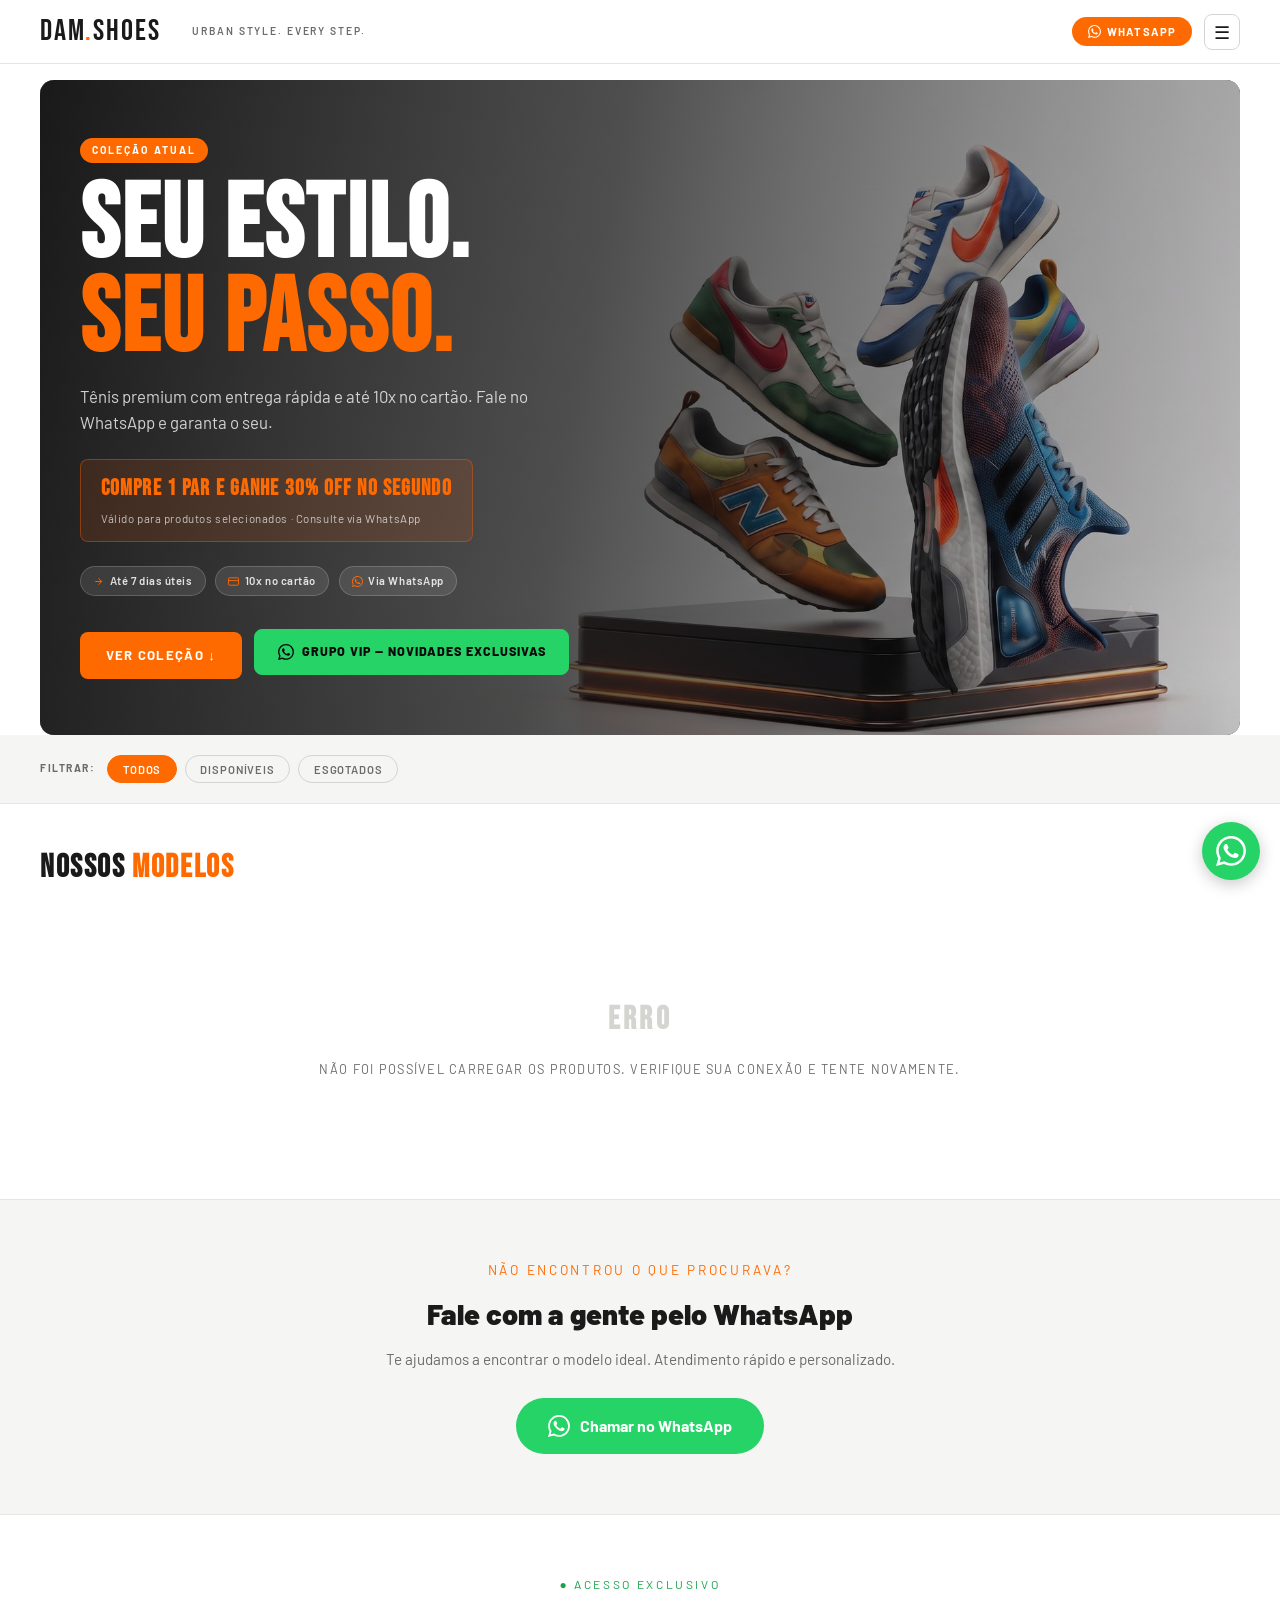
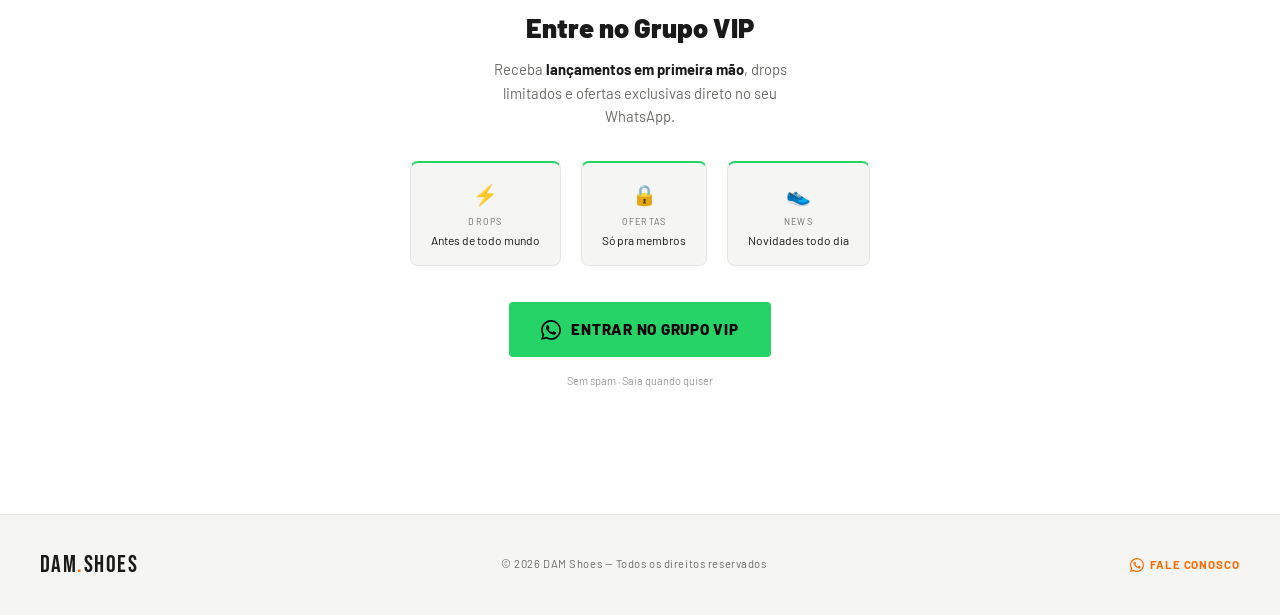
==== commit 08b67e98: "Add files via upload" ====
--- a/index.html
+++ b/index.html
@@ -39,9 +39,9 @@
   </div>
 </header>
 
-<section id="hero">
+<section id="hero" class="hero-clean">
   <div class="hero-pattern"></div>
-  <img class="hero-img" src="https://images.unsplash.com/photo-1600269452121-4f2416e55c28?w=1400&q=80" alt="DAM Shoes — Tênis Premium" loading="eager" />
+  <img class="hero-img" src="hero.jpg" alt="DAM Shoes — Tênis Premium" loading="eager" />
   <div class="hero-bg"></div>
   <div class="hero-content">
     <span class="hero-badge">Coleção Atual</span>
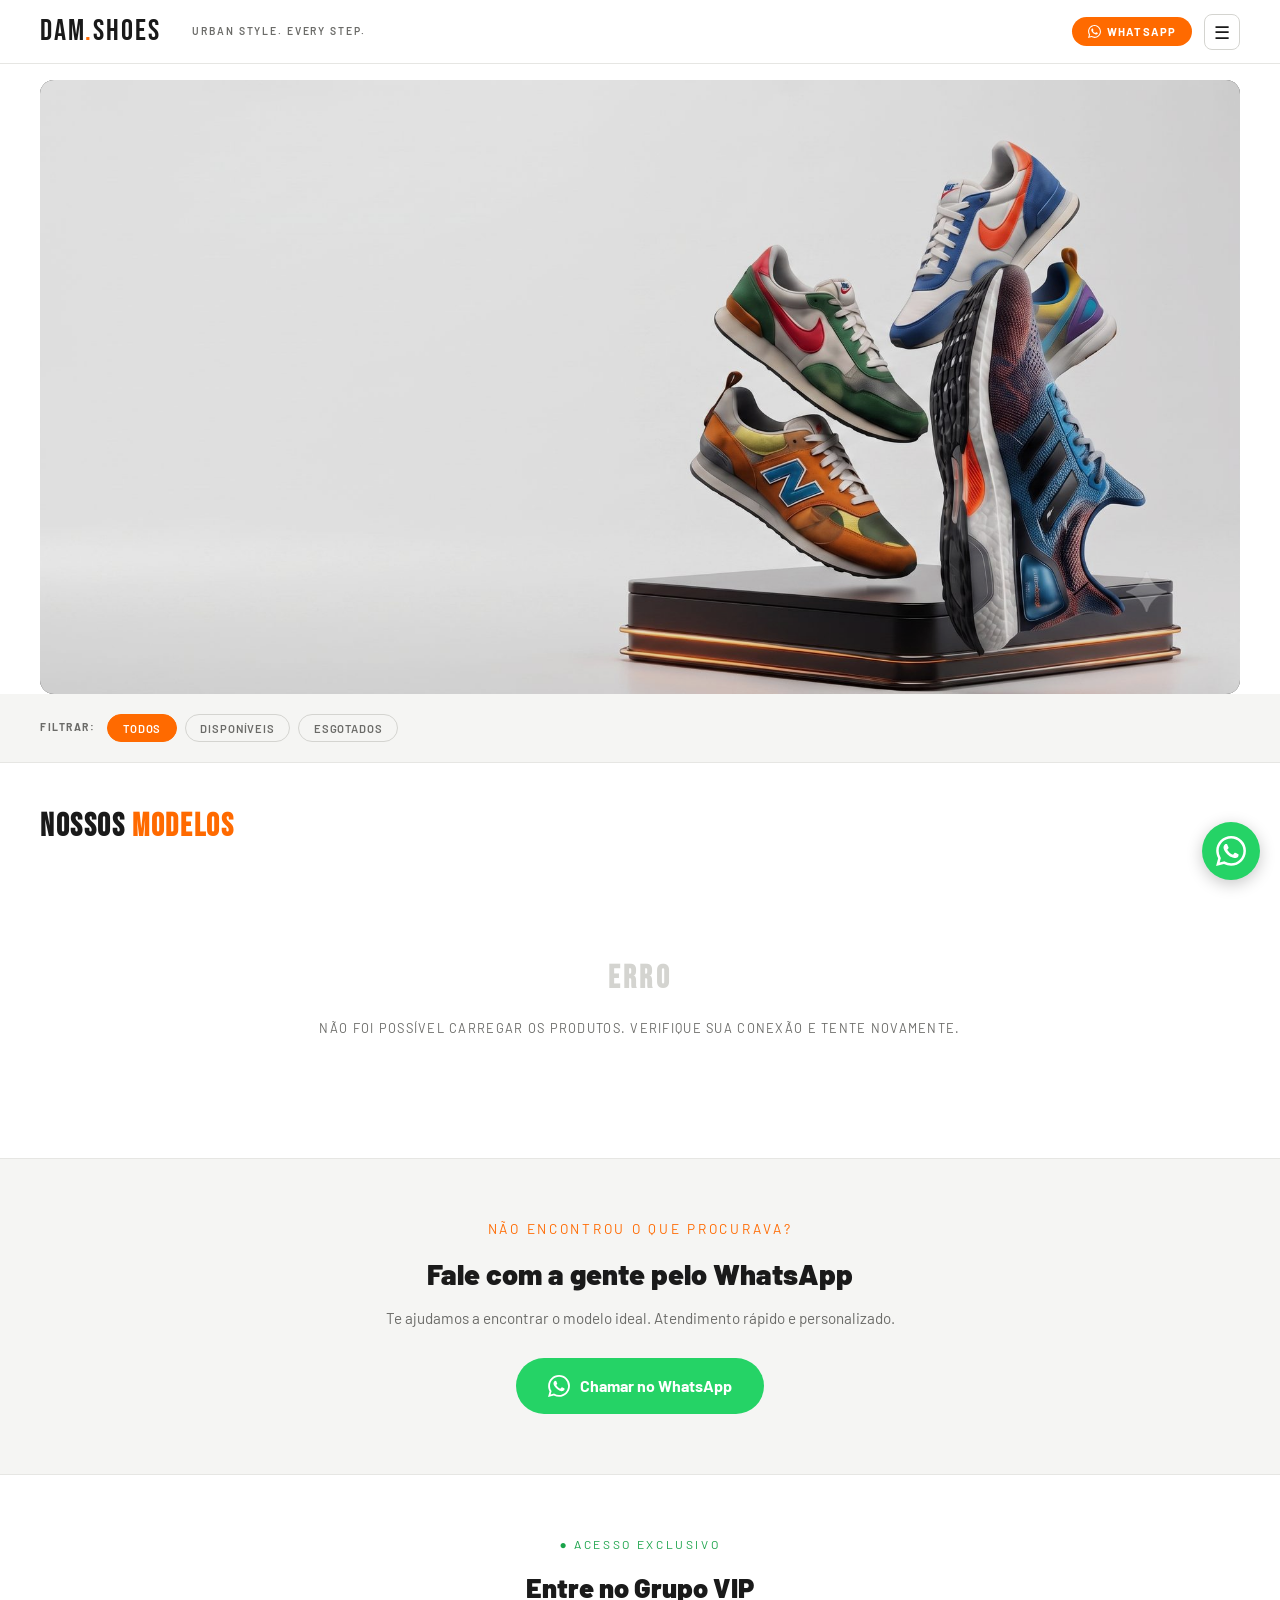
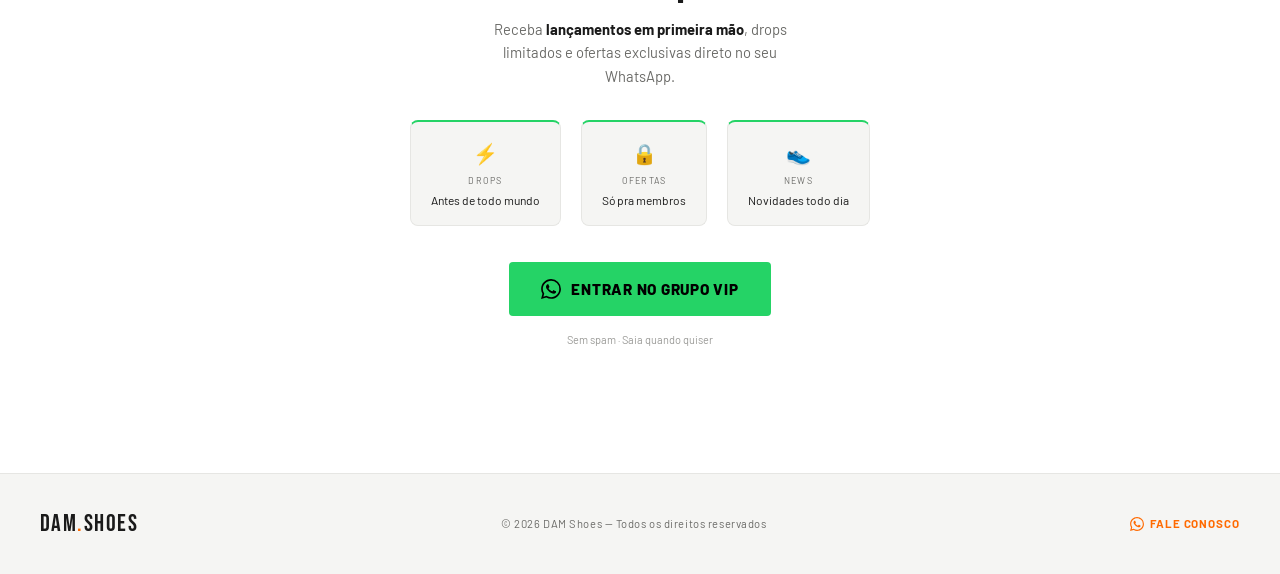
==== commit 452377eb: "Add files via upload" ====
--- a/index.html
+++ b/index.html
@@ -24,6 +24,21 @@
   <script src="https://cdn.jsdelivr.net/npm/@supabase/supabase-js@2"></script>
   <link rel="stylesheet" href="style.css" />
   <link rel="stylesheet" href="destaques.css" />
+  <style>
+    /* HERO LIMPO — só a imagem (embutido para garantir) */
+    #hero.hero-clean { position: relative; min-height: clamp(300px, 48vw, 620px); overflow: hidden; }
+    #hero.hero-clean .hero-content,
+    #hero.hero-clean .hero-bg,
+    #hero.hero-clean .hero-pattern { display: none !important; }
+    #hero.hero-clean .hero-img {
+      position: absolute; inset: 0; width: 100%; height: 100%;
+      object-fit: cover; object-position: 68% center;
+    }
+    @media (max-width: 640px) {
+      #hero.hero-clean { min-height: 240px; }
+      #hero.hero-clean .hero-img { object-position: 75% center; }
+    }
+  </style>
 </head>
 <body>
 
--- a/destaques.css
+++ b/destaques.css
@@ -1,3 +1,33 @@
+/* ===========================================================
+   HERO LIMPO — só a imagem de fundo
+   Os textos/botões continuam no HTML (o app.js precisa deles),
+   mas ficam invisíveis. Para voltar ao hero completo, basta
+   remover a classe "hero-clean" da <section id="hero">.
+   =========================================================== */
+#hero.hero-clean {
+  position: relative;
+  min-height: clamp(300px, 48vw, 620px);
+  overflow: hidden;
+}
+#hero.hero-clean .hero-content,
+#hero.hero-clean .hero-bg,
+#hero.hero-clean .hero-pattern {
+  display: none !important;
+}
+#hero.hero-clean .hero-img {
+  position: absolute;
+  inset: 0;
+  width: 100%;
+  height: 100%;
+  object-fit: cover;
+  /* prioriza o lado direito, onde ficam os tênis da sua imagem */
+  object-position: 68% center;
+}
+@media (max-width: 640px) {
+  #hero.hero-clean { min-height: 240px; }
+  #hero.hero-clean .hero-img { object-position: 75% center; }
+}
+
 /* ===========================================================
    DAM SHOES — Vitrine "Em Destaque" (esteira em movimento)
    Adicione ao final do seu style.css
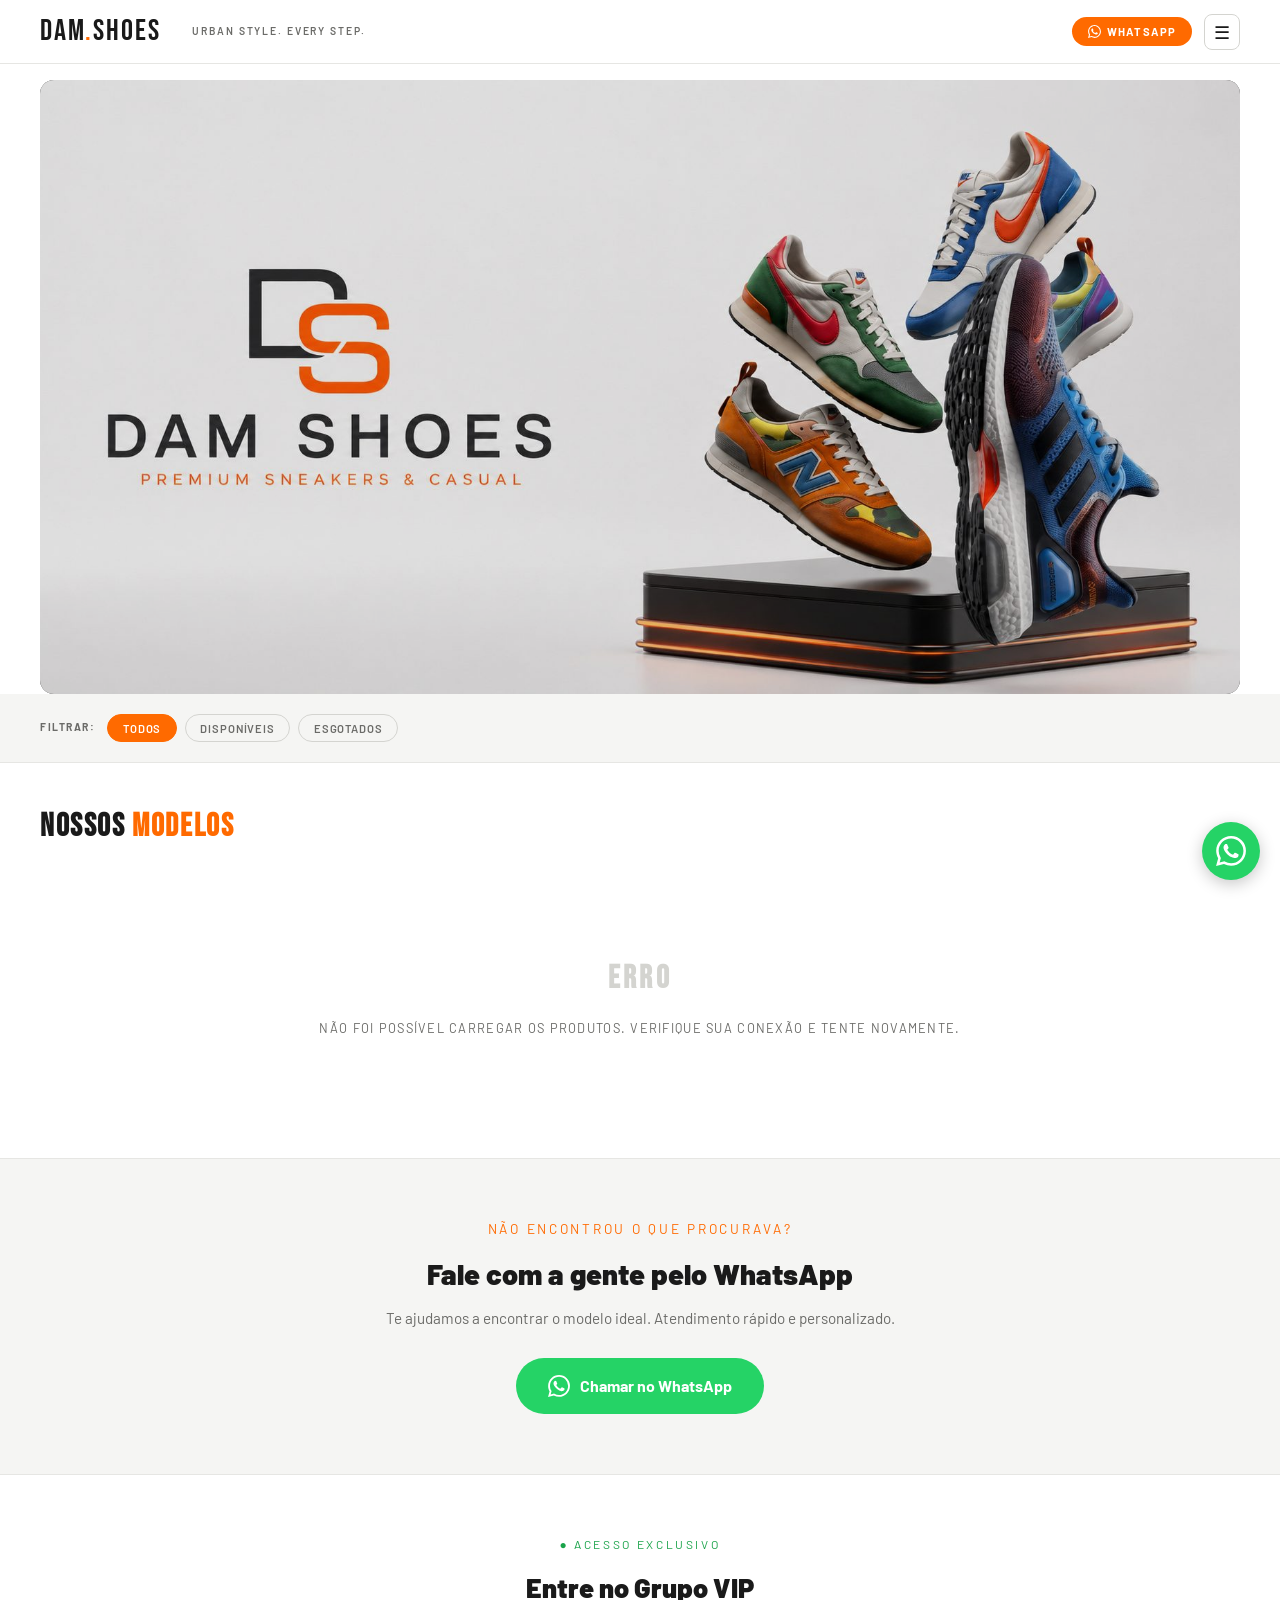
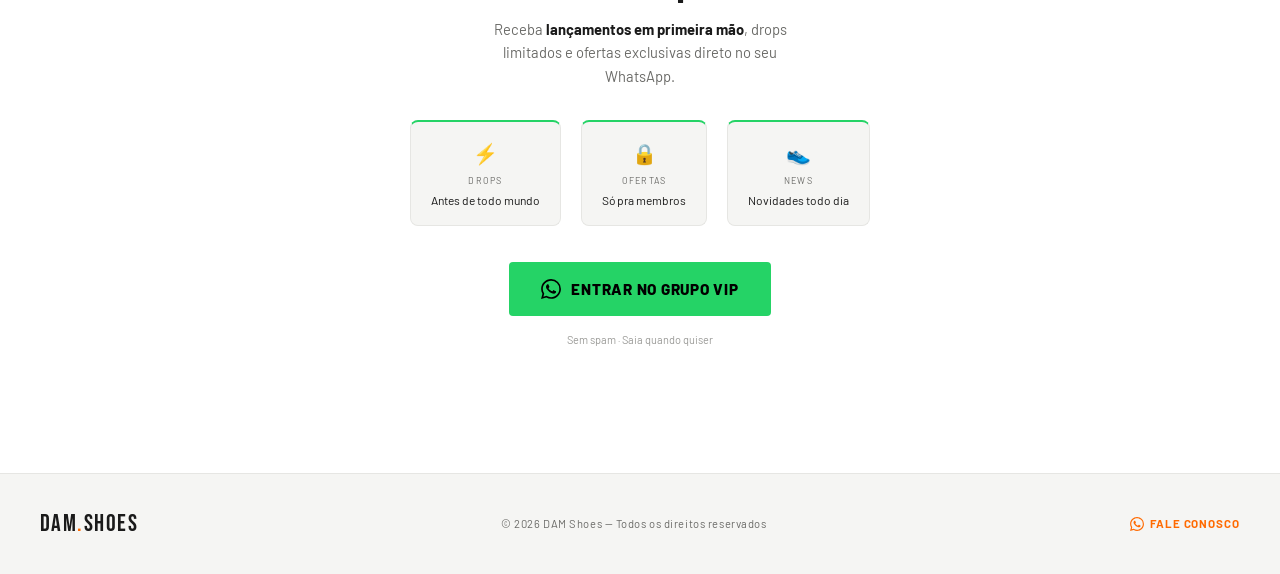
==== commit b266a804: "Add files via upload" ====
--- a/index.html
+++ b/index.html
@@ -32,11 +32,11 @@
     #hero.hero-clean .hero-pattern { display: none !important; }
     #hero.hero-clean .hero-img {
       position: absolute; inset: 0; width: 100%; height: 100%;
-      object-fit: cover; object-position: 68% center;
+      object-fit: cover; object-position: center;
     }
     @media (max-width: 640px) {
       #hero.hero-clean { min-height: 240px; }
-      #hero.hero-clean .hero-img { object-position: 75% center; }
+      #hero.hero-clean .hero-img { object-position: center; }
     }
   </style>
 </head>
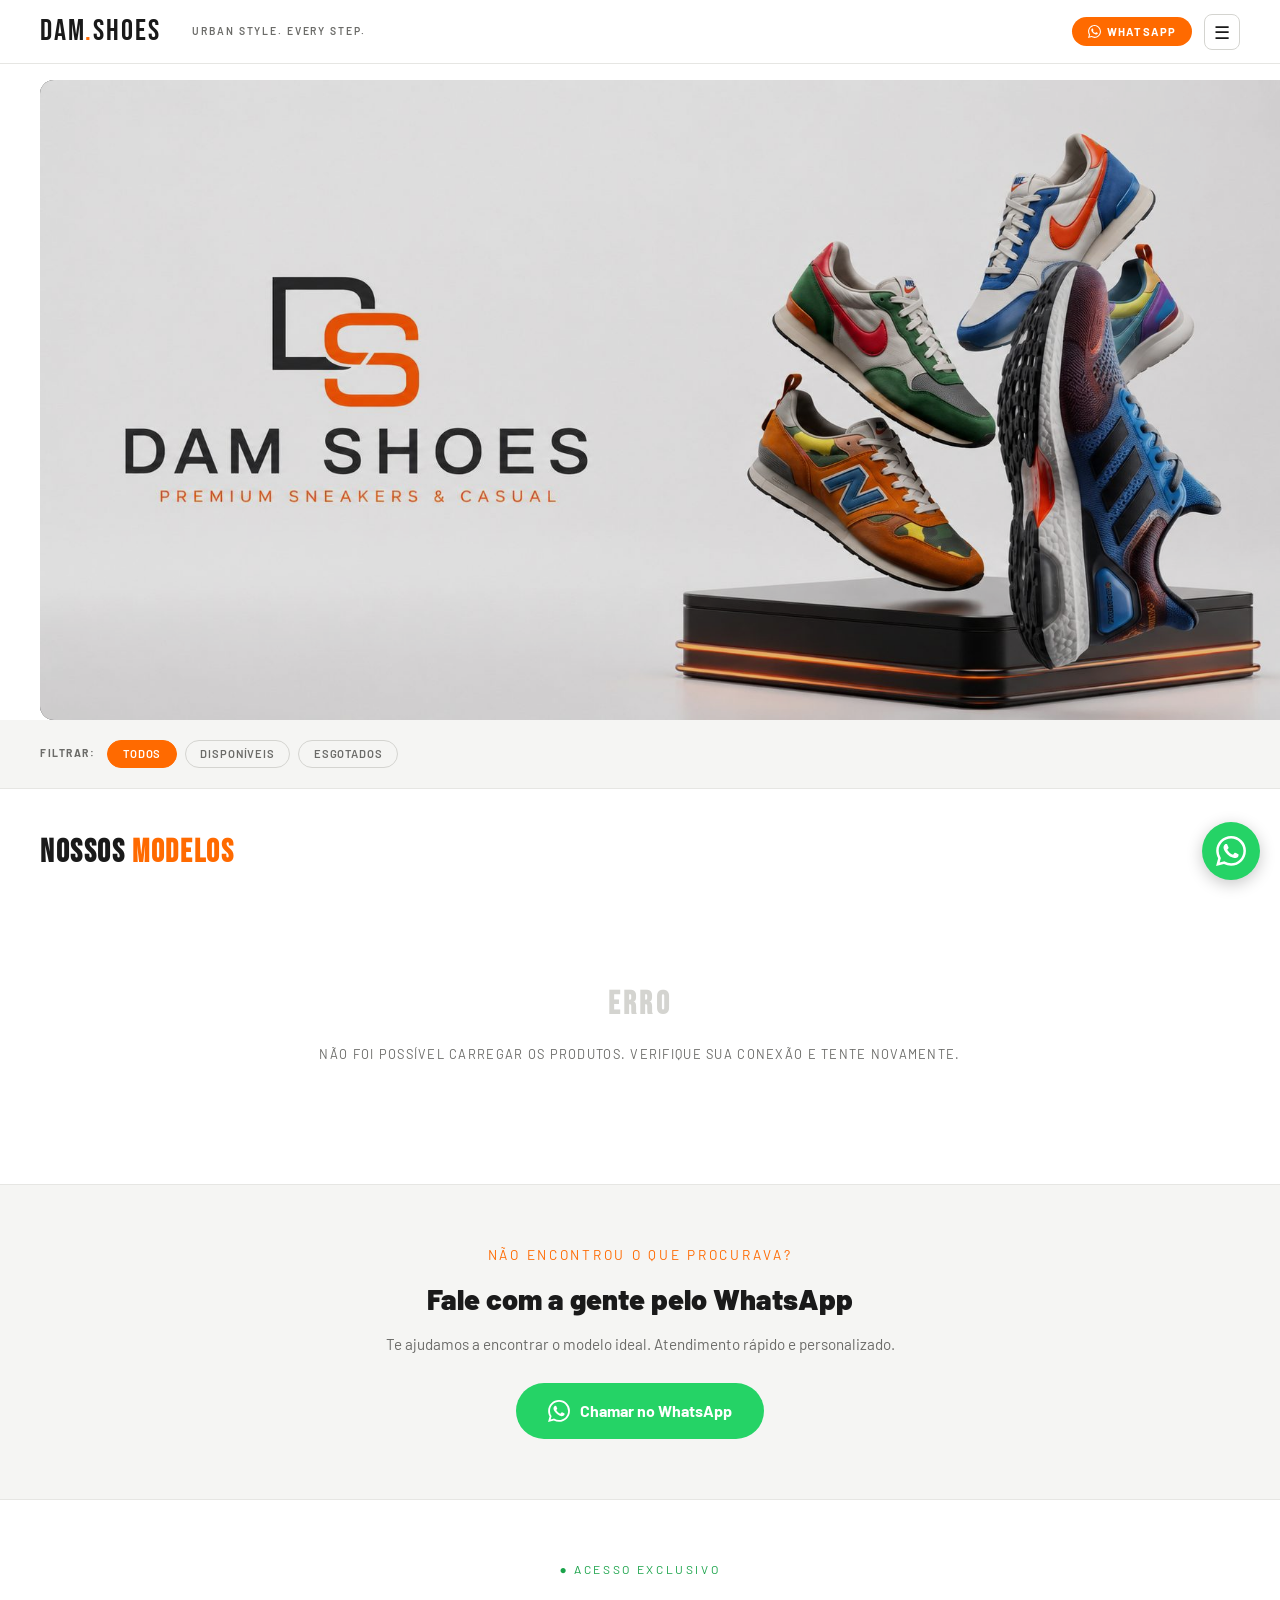
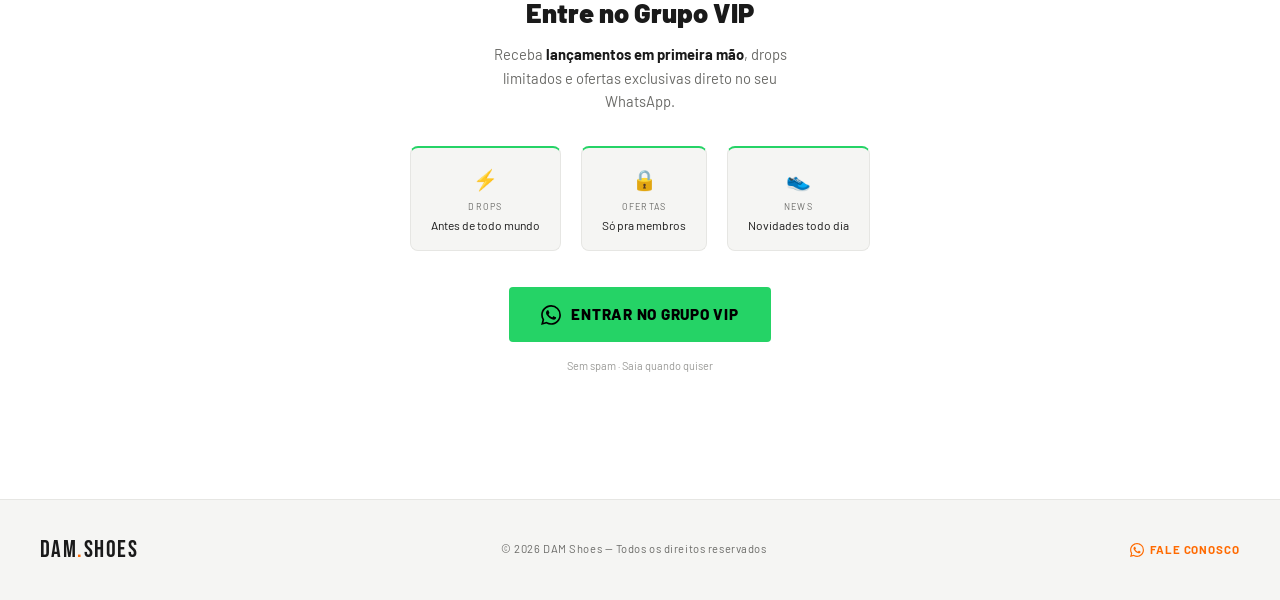
==== commit 27749b7b: "Add files via upload" ====
--- a/index.html
+++ b/index.html
@@ -26,17 +26,19 @@
   <link rel="stylesheet" href="destaques.css" />
   <style>
     /* HERO LIMPO — só a imagem (embutido para garantir) */
-    #hero.hero-clean { position: relative; min-height: clamp(300px, 48vw, 620px); overflow: hidden; }
+    #hero.hero-clean {
+      position: relative;
+      width: 100%;
+      aspect-ratio: 1774 / 887; /* mesma proporção do hero.jpg = nunca corta */
+      max-height: 640px;
+      overflow: hidden;
+    }
     #hero.hero-clean .hero-content,
     #hero.hero-clean .hero-bg,
     #hero.hero-clean .hero-pattern { display: none !important; }
     #hero.hero-clean .hero-img {
       position: absolute; inset: 0; width: 100%; height: 100%;
       object-fit: cover; object-position: center;
-    }
-    @media (max-width: 640px) {
-      #hero.hero-clean { min-height: 240px; }
-      #hero.hero-clean .hero-img { object-position: center; }
     }
   </style>
 </head>
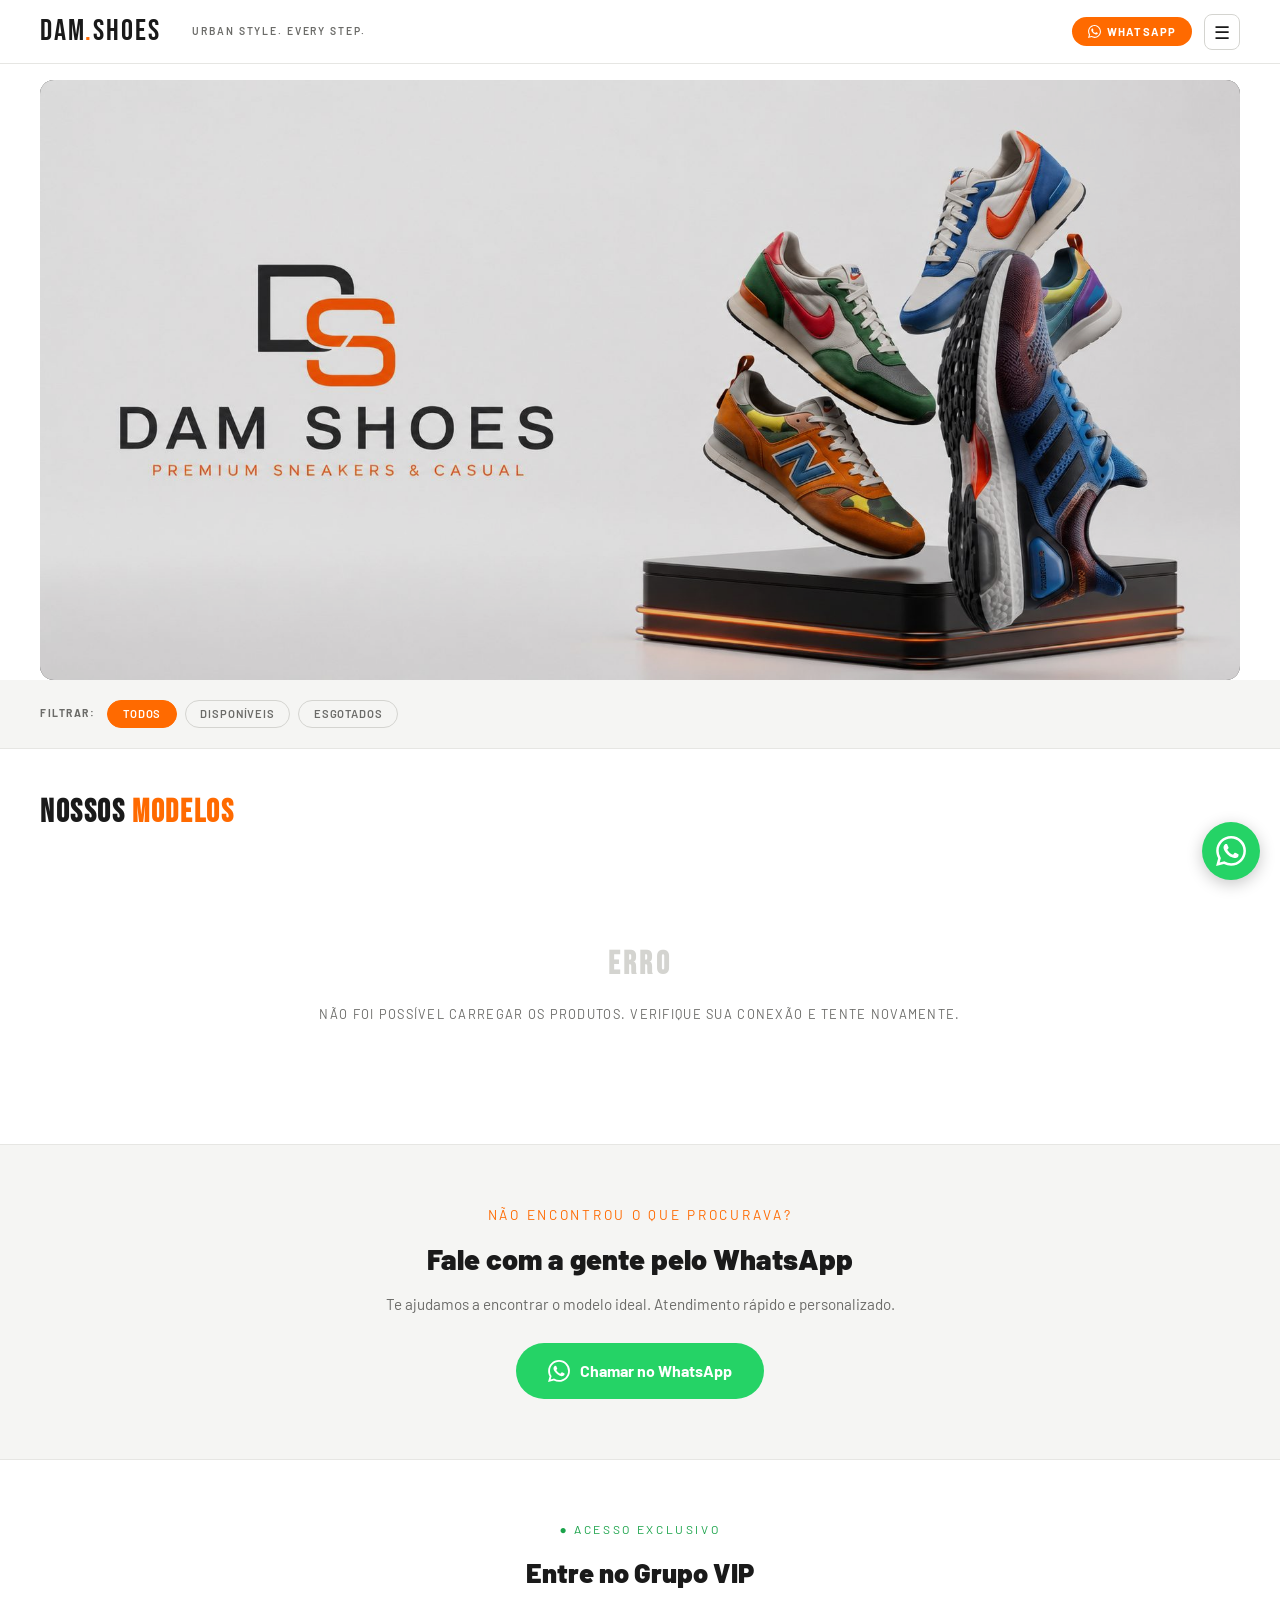
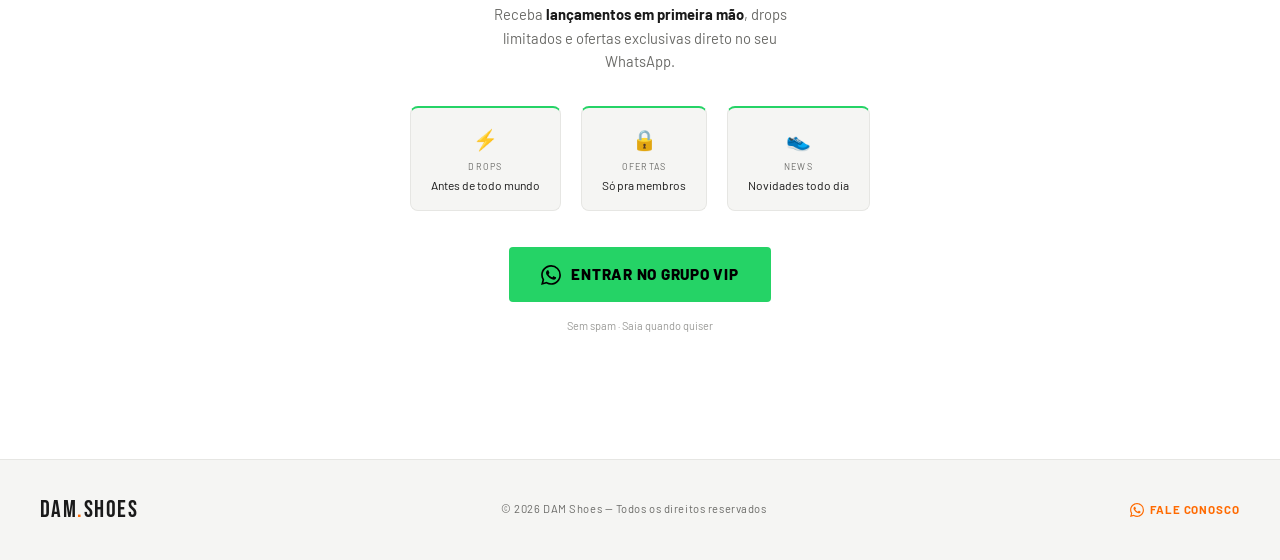
==== commit 77b2184a: "Add files via upload" ====
--- a/index.html
+++ b/index.html
@@ -25,20 +25,32 @@
   <link rel="stylesheet" href="style.css" />
   <link rel="stylesheet" href="destaques.css" />
   <style>
-    /* HERO LIMPO — só a imagem (embutido para garantir) */
+    /* TRAVA MOBILE — impede o site de "dançar" para os lados */
+    html, body {
+      max-width: 100%;
+      overflow-x: hidden !important;
+    }
+    #destaques, .destaques-track-wrap { max-width: 100vw; }
+    img, svg, video { max-width: 100%; }
+
+    /* HERO LIMPO — a imagem inteira, sem corte nenhum */
     #hero.hero-clean {
       position: relative;
-      width: 100%;
-      aspect-ratio: 1774 / 887; /* mesma proporção do hero.jpg = nunca corta */
-      max-height: 640px;
+      height: auto !important;
+      min-height: 0 !important;
+      max-height: none !important;
+      padding: 0 !important;
       overflow: hidden;
     }
     #hero.hero-clean .hero-content,
     #hero.hero-clean .hero-bg,
     #hero.hero-clean .hero-pattern { display: none !important; }
     #hero.hero-clean .hero-img {
-      position: absolute; inset: 0; width: 100%; height: 100%;
-      object-fit: cover; object-position: center;
+      position: static !important;
+      display: block;
+      width: 100% !important;
+      height: auto !important;
+      object-fit: unset !important;
     }
   </style>
 </head>
